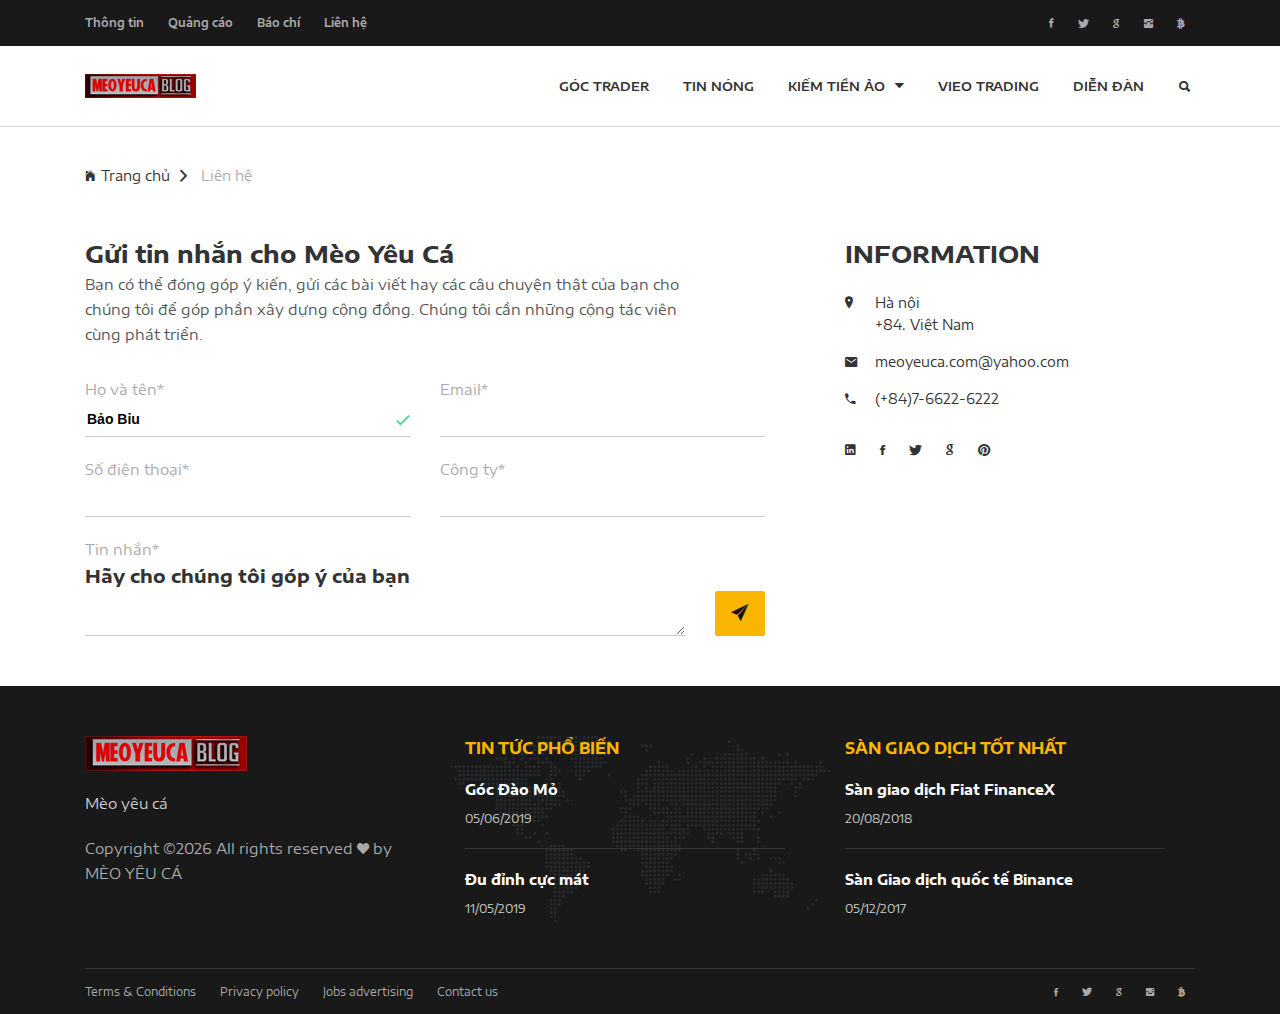
==== contact-us.html @ 69820a5c "home page demo" ====
<!DOCTYPE HTML>
<html lang="en">
<head>
	<title>Mèo Yêu Cá | Blog Trader và cuộc sống thực tại</title>
	<meta http-equiv="X-UA-Compatible" content="IE=edge">
    <meta name="viewport" content="width=device-width, initial-scale=1">
	<meta charset="UTF-8">
	
	<!-- Font -->
	<link href="https://fonts.googleapis.com/css?family=Encode+Sans+Expanded:400,600,700" rel="stylesheet">
	
	<!-- Stylesheets -->
	
	<link href="plugin-frameworks/bootstrap.css" rel="stylesheet">
	
	<link href="fonts/ionicons.css" rel="stylesheet">
	
		
	<link href="common/styles.css" rel="stylesheet">
</head>
<body>
	
	<header>
		<div class="bg-191">
			<div class="container">	
				<div class="oflow-hidden color-ash font-9 text-sm-center ptb-sm-5">
				
					<ul class="float-left float-sm-none list-a-plr-10 list-a-plr-sm-5 list-a-ptb-15 list-a-ptb-sm-10">
						<li><a class="pl-0 pl-sm-10" href="#">Thông tin</a></li>
						<li><a href="#">Quảng cáo</a></li>
						<li><a href="#">Báo chí</a></li>
						<li><a href="contact-us.html">Liên hệ</a></li>
					</ul>
					<ul class="float-right float-sm-none list-a-plr-10 list-a-plr-sm-5 list-a-ptb-15 list-a-ptb-sm-5">
						<li><a class="pl-0 pl-sm-10" href="#"><i class="ion-social-facebook"></i></a></li>
						<li><a href="#"><i class="ion-social-twitter"></i></a></li>
						<li><a href="#"><i class="ion-social-google"></i></a></li>
						<li><a href="#"><i class="ion-social-instagram"></i></a></li>
						<li><a href="#"><i class="ion-social-bitcoin"></i></a></li>
					</ul>
					
				</div><!-- top-menu -->
			</div><!-- container -->
		</div><!-- bg-191 -->
		
		<div class="container">
			<a class="logo" href="index.html"><img src="images/logo_page.png" alt="Logo"></a>
			
			<a class="right-area src-btn" href="#" >
				<i class="active src-icn ion-search"></i>
				<i class="close-icn ion-close"></i>
			</a>
			<div class="src-form">
				<form>
					<input type="text" placeholder="Tìm kiếm tại đây">
					<button type="submit"><i class="ion-search"></i></a></button>
				</form>
			</div><!-- src-form -->
			
			<a class="menu-nav-icon" data-menu="#main-menu" href="#"><i class="ion-navicon"></i></a>
			
			<ul class="main-menu" id="main-menu">
				<li><a href="#">GÓC TRADER</a></li>
				<li><a href="#">TIN NÓNG</a></li>
				<li class="drop-down"><a href="#">KIẾM TIỀN ẢO<i class="ion-arrow-down-b"></i></a>
					<ul class="drop-down-menu drop-down-inner">
						<li><a href="#">CHỢ GIAO DỊCH (OTC)</a></li>
						<li><a href="#">SÀN GIAO DỊCH</a></li>
					</ul>
				</li>
				<li><a href="#">VIEO TRADING</a></li>
				<li><a href="#">DIỄN ĐÀN</a></li>
			</ul>
			<div class="clearfix"></div>
		</div><!-- container -->
	</header>
	
	<section class="ptb-0">
		<div class="mb-30 brdr-ash-1 opacty-5"></div>
		<div class="container">
			<a class="mt-10" href="index.html"><i class="mr-5 ion-ios-home"></i>Trang chủ<i class="mlr-10 ion-chevron-right"></i></a>
			<a class="color-ash mt-10" href="contact-us.html">Liên hệ</a>
		</div><!-- container -->
	</section>
	
	
	<section>
		<div class="container">
			<div class="row">
			
				<div class="col-sm-12 col-md-8">
					<h3><b>Gửi tin nhắn cho Mèo Yêu Cá</b></h3>
					<p class="mb-30 mr-100 mr-sm-0">Bạn có thể đóng góp ý kiến, gửi các bài viết hay các câu chuyện thật của bạn cho chúng tôi để góp phần xây dựng cộng đồng.
					Chúng tôi cần những cộng tác viên cùng phát triển.</p>
					<form class="form-block form-bold form-mb-20 form-h-35 form-brdr-b-grey pr-50 pr-sm-0">
						<div class="row">
						
							<div class="col-sm-6">
								<p class="color-ash">Họ và tên*</p>
								<div class="pos-relative">
									<input class="pr-20" type="text" value="Bảo Bỉu">
									<i class="abs-tbr lh-35 font-13 color-green ion-android-done"></i>
								</div><!-- pos-relative -->
							</div><!-- col-sm-6 -->
							
							<div class="col-sm-6">							
								<p class="color-ash">Email*</p>
								<div class="pos-relative">
									<input class="pr-20" type="email">
									<i class="dplay-none abs-tbr lh-35 font-13 color-green ion-android-done"></i>
								</div><!-- pos-relative -->
							</div><!-- col-sm-6 -->
							
							<div class="col-sm-6">	
								<p class="color-ash">Số điện thoại*</p>
								<div class="pos-relative">
									<input class="pr-20" type="text">
									<i class="dplay-none abs-tbr lh-35 font-13 color-green ion-android-done"></i>
								</div><!-- pos-relative -->
							</div><!-- col-sm-6 -->
							
							<div class="col-sm-6">	
								<p class="color-ash">Công ty*</p>
								<div class="pos-relative">
									<input class="pr-20" type="text">
									<i class="dplay-none abs-tbr lh-35 font-13 color-green ion-android-done"></i>
								</div><!-- pos-relative -->
							</div><!-- col-sm-6 -->
							
							<div class="col-sm-12">
								<div class="pos-relative pr-80">
									<p class="color-ash">Tin nhắn*</p>
									<h4><b>Hãy cho chúng tôi góp ý của bạn</b></h4>
									<textarea class="mb-0"></textarea>
									<button class="abs-br font-20 plr-15 btn-fill-primary" type="submit"><i class="ion-ios-paperplane"></i></button>
								</div><!-- pos-relative -->
							</div><!-- col-sm-6 -->
							
						</div><!-- row -->
					</form>
				</div><!-- col-md-6 -->
				
				<div class="col-sm-12 col-md-4">
					<h3 class="mb-20 mt-sm-50"><b>INFORMATION</b></h3>
					
					<ul class="font-11 list-relative list-li-pl-30 list-block list-li-mb-15">
						<li><i class="abs-tl ion-ios-location"></i>Hà nội <br/>+84. Việt Nam</li>
						<li><i class="abs-tl ion-android-mail"></i>meoyeuca.com@yahoo.com</li>
						<li><i class="abs-tl ion-android-call"></i>(+84)7-6622-6222</li>
					</ul>
					<ul class="font-11  list-a-plr-10 list-a-plr-sm-5 list-a-ptb-15 list-a-ptb-sm-5">
						<li><a class="pl-0" href="#"><i class="ion-social-linkedin"></i></a></li>
						<li><a href="#"><i class="ion-social-facebook"></i></a></li>
						<li><a href="#"><i class="ion-social-twitter"></i></a></li>
						<li><a href="#"><i class="ion-social-google"></i></a></li>
						<li><a href="#"><i class="ion-social-pinterest"></i></a></li>
					</ul>
				
				</div><!-- col-md-6 -->
			</div><!-- row -->
		</div><!-- container -->
	</section>
	
	
	
	<footer class="bg-191 color-ccc">
		
		<div class="container">
			<div class="pt-50 pb-20 pos-relative">
				<div class="abs-tblr pt-50 z--1 text-center">
					<div class="h-80 pos-relative"><img class="opacty-1 h-100 w-auto" src="images/map.png" alt=""></div>
				</div>
				<div class="row">
				
					<div class="col-sm-4">
						<div class="mb-30">
							<a href="#"><img src="images/logo_page.png"></a>
							<p class="mtb-20 color-ccc">Mèo yêu cá</p>
							<p class="color-ash"><!-- Link back to Colorlib can't be removed. Template is licensed under CC BY 3.0. -->
Copyright &copy;<script>document.write(new Date().getFullYear());</script> All rights reserved <i class="ion-heart" aria-hidden="true"></i> by <a href="https://colorlib.com" target="_blank">MÈO YÊU CÁ</a>
<!-- Link back to Colorlib can't be removed. Template is licensed under CC BY 3.0. -->
</p>
						</div><!-- mb-30 -->
					</div><!-- col-md-4 -->
					
					<div class="col-sm-4">
						<div class="mb-30">
							<h5 class="color-primary mb-20"><b>TIN TỨC PHỔ BIẾN</b></h5>
							<div class="mb-20">
								<a class="color-white" href="#"><b>Góc Đào Mỏ</b></a>
								<h6 class="mt-10">05/06/2019</h6>
							</div>
							<div class="brdr-ash-1 opacty-2 mr-30"></div>
							<div class="mt-20">
								<a class="color-white" href="#"><b>Đu đỉnh cực mát</b></a>
								<h6 class="mt-10">11/05/2019</h6>
							</div>
						</div><!-- mb-30 -->
					</div><!-- col-md-4 -->
					
					<div class="col-sm-4">
						<div class="mb-30">
							<h5 class="color-primary mb-20"><b>SÀN GIAO DỊCH TỐT NHẤT</b></h5>
							<div class="mb-20">
								<a class="color-white" href="https://financex.io/"><b>Sàn giao dịch Fiat FinanceX</b></a>
								<h6 class="mt-10">20/08/2018</h6>
							</div>
							<div class="brdr-ash-1 opacty-2 mr-30"></div>
							<div class="mt-20">
								<a class="color-white" href="https://www.binance.com/"><b>Sàn Giao dịch quốc tế Binance</b></a>
								<h6 class="mt-10">05/12/2017</h6>
							</div>
						</div><!-- mb-30 -->
					</div><!-- col-md-4 -->
					
				</div><!-- row -->
			</div><!-- ptb-50 -->
			
			<div class="brdr-ash-1 opacty-2"></div>
			
			<div class="oflow-hidden color-ash font-9 text-sm-center ptb-sm-5">
			
				<ul class="float-left float-sm-none list-a-plr-10 list-a-plr-sm-5 list-a-ptb-15 list-a-ptb-sm-10">
					<li><a class="pl-0 pl-sm-10" href="#">Terms & Conditions</a></li>
					<li><a href="#">Privacy policy</a></li>
					<li><a href="#">Jobs advertising</a></li>
					<li><a href="#">Contact us</a></li>
				</ul>
				<ul class="float-right float-sm-none list-a-plr-10 list-a-plr-sm-5 list-a-ptb-15 list-a-ptb-sm-5">
					<li><a class="pl-0 pl-sm-10" href="#"><i class="ion-social-facebook"></i></a></li>
					<li><a href="#"><i class="ion-social-twitter"></i></a></li>
					<li><a href="#"><i class="ion-social-google"></i></a></li>
					<li><a href="#"><i class="ion-social-instagram"></i></a></li>
					<li><a href="#"><i class="ion-social-bitcoin"></i></a></li>
				</ul>
				
			</div><!-- oflow-hidden -->
		</div><!-- container -->
	</footer>
	
	<!-- SCIPTS -->
	
	<script src="plugin-frameworks/jquery-3.2.1.min.js"></script>
	
	<script src="plugin-frameworks/tether.min.js"></script>
	
	<script src="plugin-frameworks/bootstrap.js"></script>
	
	<script src="common/scripts.js"></script>
	
</body>
</html>
---- common/styles.css ----
/*
====================================================

* 	[Master Stylesheet]
	
	Theme Name : MeoYeuCa
	Author     :  BaoBiu	
	Author URI : meoyeuca.github.io

====================================================

	TOC
	
	1. PRIMARY STYLES
	2. COMMONS FOR PAGE DESIGN
	3. HEADER
	4. INTRO SECTION
	5. PORFOLIO SECTION
	6. ABOUT SECTION
	7. EXPERIENCE SECTION
	8. EDUCATION SECTION
	9. COUNTER SECTION
	10. FOOTER

====================================================


/* ---------------------------------
1. PRIMARY STYLES
--------------------------------- */

html{ font-size: 100%; overflow-x: hidden; width: 100%; margin: 0px;  padding: 0px; touch-action: manipulation; }


body{ font-size: 14px; font-family: 'Encode Sans Expanded', sans-serif; width: 100%; height: 100%; margin: 0; font-weight: 400;
	-webkit-font-smoothing: antialiased; -moz-osx-font-smoothing: grayscale; word-wrap: break-word; 
	overflow-x: hidden; color: #333; }

h1, h2, h3, h4, h5, h6, p, a, ul, span, li, img, inpot, button{ margin: 0; padding: 0; }

h1,h2,h3,h4,h5,h6{ line-height: 1.5; font-weight: inherit; }

h1,h2,h3{ font-family: 'Encode Sans Expanded', sans-serif; }

p{ line-height: 1.7; font-size: 1.05em; font-weight: 400; color: #555; }

h1{ font-size: 4em; line-height: 1; }
h2{ font-size: 2em; line-height: 1.1; }
h3{ font-size: 1.7em; }
h4{ font-size: 1.3em; }
h5{ font-size: 1.1em; }
h6{ font-size: .85em; }

a, button{ display: inline-block; text-decoration: none; color: inherit; line-height: 1.3; 
	-webkit-transition: all .25s ease-in-out; transition: all .25s ease-in-out; }

a:focus, a:active, a:hover,
button:focus, button:active, button:hover,
a b.light-color:hover{ text-decoration: none; color: #F9B500; }

b{ font-weight: 700; }

img{ width: 100%; }

li{ list-style: none; display: inline-block; line-height: 1.6; font-size: .9em; }

span{ display: inline-block; }

button{ outline: 0; border: 0; background: none; cursor: pointer; }

.icon{ font-size: 1.1em; display: inline-block; line-height: inherit; }

[class^="icon-"]:before, [class*=" icon-"]:before{ line-height: inherit; }

b.max-bold{ font-weight: 700; }

input:focus,
textarea:focus{ outline-color: #F9B500; }

::placeholder { color: #ccc; }
:-ms-input-placeholder { color: #ccc; }
::-ms-input-placeholder { color: #ccc; }


/* RESPONSIVE */

@media only screen and (max-width: 767px) {
	
	p{ line-height: 1.4; }

	h1{ font-size: 3.8em; }
	h2{ font-size: 2em; }
	h3{ font-size: 1.6em; }
	h4{ font-size: 1.3em; }
	
}

@media only screen and (max-width: 575px) {

	body{ font-size: 14px; }
	
}



/* ---------------------------------
3. HEADER
--------------------------------- */

header{ position: relative; text-align: center; z-index: 1000; font-weight: 600; }

header i{ font-size: 1.1em; }


/* BOTTOM HEADER */

header:after{ content:''; clear: both; }

header .logo{ float: left; height: 24px; margin: 28px 0; }

header .logo img{ height: 100%; width: auto; }


header .main-menu{ float: right; }

header ul.main-menu > li > a{ height: 100%; line-height: 80px; padding: 0px 15px; }


/* SEARCH AREA */

header .right-area{ float: right; height: 100%; line-height: 70px; margin-left: 15px; padding: 5px; }

header .src-icn,
header .close-icn{ display: none; }

header .src-icn.active,
header .close-icn.active{ display: block; }

header .src-form{ position: absolute; top: 0px; bottom: 0px; left: 15px; right: 45px; z-index: 1; 
	max-width: 0; overflow: hidden; -webkit-transition: all .2s; transition: all .2s; }

header .src-form.active{ max-width: 3000px;  }


header .src-form form{ height: 100%; }

header .src-form input{ display: block; width: 100%; height: 100%; padding: 0 15px 0 75px; font-size: 1.4em; border: 0px solid #ccc; 
	background: #f7f5f8; outline: 0; -webkit-transition: all .0s; transition: all .0s; }

header .src-form input:focus{ background: #f1f2f1; }

header .src-form button{ position: absolute; top: 0; bottom: 0; left: 0; width: 60px; background: #eee; }




/* HAMBURGER ICON */

header .menu-nav-icon{ display: inline-block; font-size: 30px; line-height: 60px; display: none; cursor: pointer; }

	
/* DROPDOWN MENU STYLING */

header .main-menu li.drop-down{ position: relative; text-align: left; }

header .main-menu li.drop-down > ul.drop-down-menu{ display: none; position: absolute; top: 60px; 
	left: 0; min-width: 180px; box-shadow: 0px 3px 10px rgba(0,0,0,.3); background: #fff; }

header .main-menu li.drop-down > ul.drop-down-menu li{ display: block; border-top: 1px solid #ddd; }

header .main-menu li.drop-down > ul.drop-down-menu li > a{ display: block; padding: 17px 20px; }

header .main-menu li i{margin-left: 10px; }


/* DROPDOWN HOVER */

header .main-menu li.drop-down a.mouseover + ul.drop-down-menu{ display: block; 
	animation: full-opacity-anim .2s forwards; }


@keyframes full-opacity-anim{
	0%{ opacity: 0; }
	100%{ opacity: 1; }
}



/* RESPONSIVE */

@media only screen and (max-width: 992px) {
	
	header .logo{ height: 16px; margin: 32px 0; }
	
	header ul.main-menu > li > a{ padding: 0 5px; }
}


@media only screen and (max-width: 767px) {
	
	header .logo{ height: 16px; margin: 22px 0; }
	
	header .right-area{ line-height: 50px; }
	
	
	/* MAIN MENU */
	
	header .main-menu{ display: none; position: absolute; top: 60px; left: 0; right: 0; float: none; 
		opacity: 0; z-index: 1; height: auto; text-align: left; background: #fff; }
	
	header .main-menu.visible-menu{ display: block; box-shadow: 0 4px 20px -10px rgba(0,0,0,.4); 
		animation: full-opacity-anim .2s forwards ease; }
	
	@keyframes full-opacity-anim{
		
		100%{ opacity: 1; }
		
	}
	
	header .main-menu > li{ display: block; }
	
	header ul.main-menu > li > a{ display: block; height: auto; line-height: 1; padding: 15px; border-top: 1px solid #eee; }
		
	
	/* HAMBURGER ICON */

	
	header  .menu-nav-icon{ display: block; }
	
	
	/* DROPDOWN  */
	
	header .main-menu li.drop-down > ul.drop-down-menu{ position: static; box-shadow: none; }
	
	header .main-menu li.drop-down > ul.drop-down-menu li{ border-top: 1px solid #eee; }
	header .main-menu li.drop-down > ul.drop-down-inner li:first-child{ border-top: 1px solid #ddd; }
	
	/* DROPDOWN HOVER */
	
	header .main-menu li.drop-down > ul.drop-down-menu li a{ padding-left: 25px; }
	
	header .main-menu li.drop-down > ul.drop-down-inner li a{ padding-left: 35px; }
	
}

@media only screen and (max-width: 575px) {

	header ul.main-menu > li > a{ padding: 15px; }
	
	
	/* HAMBURGER ICON */

	.menu-nav-icon{ float: right; }
	
}

@media only screen and (max-width: 359px) {

	header .heading-wrapper{  padding: 30px 20px 20px; }

	header .info .icon{ font-size: 25px; }

	header .info .right-area{ margin-left: 35px; }

}



/* ---------------------------------
2. COMMONS FOR PAGE DESIGN
--------------------------------- */

.dplay-tbl{ display: table; height: 100%; width: 100%; } 
.dplay-tbl-cell{ display: table-cell; vertical-align: middle; } 

.oflow-hidden{ overflow: hidden; }
.oflow-visible{ overflow: visible; }

.dplay-none{ display: none; }
.dplay-block{ display: block; }
.dplay-inl-block{ display: inline-block; }

.opacty-1{ opacity: .1; }
.opacty-2{ opacity: .2; }
.opacty-3{ opacity: .3; }
.opacty-4{ opacity: .4; }
.opacty-5{ opacity: .5; }
.opacty-6{ opacity: .6; }
.opacty-7{ opacity: .7; }



/* POSITION */

.pos-relative{ position: relative; z-index: 1; }

.abs-tlr{ position: absolute; top: 0; left: 0; right: 0; z-index: 1; }
.abs-blr{ position: absolute; bottom: 0; left: 0; right: 0; z-index: 1; }
.abs-tl{ position: absolute; top: 0; left: 0; z-index: 1; }
.abs-br{ position: absolute; bottom: 0; right: 0; z-index: 1; }
.abs-tbr{ position: absolute; top: 0; bottom: 0; right: 0; z-index: 1; }
.abs-tblr{ position: absolute; top: 0; bottom: 0; left: 0; right: 0; z-index: 1; }

.z--1{ z-index: -1; }


/* ALIGNMENT */

.float-left{ float: left!important; }
.float-right{ float: right!important; }

.text-center{ text-align: center; }

/* LINE HEIGHT */

.lh-30{ line-height: 30px; }
.lh-35{ line-height: 35px; }
.lh-40{ line-height: 40px; }


/* FONTS */

.font-7 { font-size: .7em; }
.font-75{ font-size: .75em; }
.font-8 { font-size: .8em; }
.font-85{ font-size: .85em; }
.font-9 { font-size: .9em; }
.font-11{ font-size: 1.1em; }
.font-12{ font-size: 1.2em; }
.font-13{ font-size: 1.3em; }
.font-14{ font-size: 1.4em; }
.font-20{ font-size: 2em; }


/* RESPONSIVE */

@media only screen and (max-width: 767px) {
	
	.float-sm-none{ float: none!important; }

	.text-sm-center{ text-align: center; }
	
	.font-sm-13{ font-size: 1.3em; }
}


/* COLOR */

.color-white{ color: #fff; }
.color-green{ color: #36D98A; }
.color-ash{ color: #aaa; }
.color-ccc{ color: #ccc; }
.color-grey{ color: #ccc; }
.color-primary{ color: #F9B500; }
.color-black{ color: #111; }
.color-lite-black{ color: #888; }



/* BACKGROUND COLOR*/

.bg-191{ background: #191919; }
.bg-primary{ background: #F9B500!important; }


/* BACKGROUND IMAGE */

.img-bg{ position: absolute; top: 0; bottom: 0; left: 0; right: 0; z-index: 1; }

.bg-map{ background: url(../images/map.png) no-repeat center; background-size: cover; }

.bg-1{ background: url(../images/slider-1-1200x900.jpg) no-repeat center; background-size: cover; }
.bg-2{ background: url(../images/slider-2-450x600.jpg) no-repeat center; background-size: cover; }
.bg-3{ background: url(../images/slider-3-450x600.jpg) no-repeat center; background-size: cover; }
.bg-4{ background: url(../images/slider-4-450x600.jpg) no-repeat center; background-size: cover; }
.bg-5{ background: url(../images/slider-5-450x600.jpg) no-repeat center; background-size: cover; }
.bg-6{ background: url(../images/slider-6-450x600.jpg) no-repeat center; background-size: cover; }


.bg-grad-layer-6:after{ content:''; position: absolute; top: 0; bottom: 0; left: 0; right: 0; z-index: -1;
	opacity: .6; background: linear-gradient(to top,  #000 0%,  rgba(0,0,0,.4) 100%); }
	
.bg-layer-4:after{ content:''; position: absolute; top: 0; bottom: 0; left: 0; right: 0; z-index: -1;
	opacity: .4; background: #111; }

.bg-layer-7:after{ content:''; position: absolute; top: 0; bottom: 0; left: 0; right: 0; z-index: -1;
	opacity: .7; background: #111; }




/* RESPONSIVE */

@media only screen and (max-width: 767px) {
	
	.bg-sm-color-6{ background: rgba(0,0,0,.6); }
	.bg-sm-color-7{ background: rgba(0,0,0,.7); }
	
}


/* BORDER */

.brder-grey{ border: 1px solid #ccc; }
.brder-t-grey{ border-top: 1px solid #ccc; }
.brder-tlr-grey{ border: 1px solid #ccc; border-bottom: 0; }
.brder-blr-grey{ border: 1px solid #ccc; border-top: 0; }

.brdr-ash-1{ height: 1px; background: #aaa; }



/* LINK STYLING	 */
	
.link-brdr-btm-primary{ position: relative; padding-bottom: 5px; 
	-webkit-transition: all .2s; transition: all .2s;}

.link-brdr-btm-primary:after{ content:''; position: absolute; left: 0; right: 0; bottom: 0; height: 2px; 
	background: #F9B500; -webkit-transition: all .2s; transition: all .2s; 
	-webkit-transform-origin: right; transform-origin: right; }

.link-brdr-btm-primary:hover{ -webkit-transform: translateY(-1px); transform: translateY(-1px); }

.link-brdr-btm-primary:hover:after{ -webkit-transform: scale(0); transform: scale(0); }


/* BUTTON STYLING */

.btn-brdr-primary{ text-align: center; height: 45px; line-height: 43px; border: 1px solid #F9B500; color: #F9B500; 
	border-radius: 2px; }
.btn-brdr-primary:hover{ background: #F9B500; color: #000; }

.btn-brdr-grey{ text-align: center; height: 45px; line-height: 43px; border: 1px solid #ccc; line-height: 1; 
	border-radius: 2px; }
.btn-brdr-grey:hover{ border: 1px solid #F9B500; background: #F9B500; color: #000; }

.btn-fill-primary{ text-align: center; height: 45px; line-height: 43px; border: 1px solid #F9B500; background: #F9B500; 
	border-radius: 2px; color: #111; }
.btn-fill-primary:hover{ background: none; }

.btn-fill-grey{ text-align: center; height: 45px; line-height: 43px; border: 1px solid #ccc; background: #ccc; 
	border-radius: 2px; color: #111; }
.btn-fill-grey:hover{ border: 1px solid #F9B500; background: none; color: #000; }


.btn-b-md{ font-size: .9em; height: 35px; line-height: 35px; }
.btn-b-sm{ font-size: .9em; height: 30px; line-height: 28px; }


/* FORM INPUT STYLING */

.nwsltr-primary-1{ position: relative; }
	
.nwsltr-primary-1 input{ height: 45px; display: block; width: 100%; padding: 0 65px 0 20px; 
	border: 1px solid #F9B500; }

.nwsltr-primary-1 button{ position: absolute; top: 1px; bottom: 1px; right: 1px; width: 45px; text-align: center; 
	background: #F9B500; color: #000; }

.nwsltr-primary-1 button i{ font-size: 1.3em; }

.nwsltr-primary-1 button:hover{ background: #000; color: #fff; }


.form-block input,
.form-block textarea{ display: block; width: 100%; }

.form-bold input,
.form-bold textarea{ font-weight: 700; }

.form-plr-15 input,
.form-plr-15 textarea{ padding: 0 15px; }

.form-h-35 input{ height: 35px; }
.form-h-40 input{ height: 40px; }
.form-h-45 input{ height: 45px; }

.form-mb-20 input,
.form-mb-20 textarea{ margin-bottom: 20px; }

.form-brdr-grey input,
.form-brdr-grey textarea{ border: 1px solid #ccc; }

.form-brdr-lite-white input,
.form-brdr-lite-white textarea{ border: 1px solid #ddd; }

.form-brdr-b-grey input,
.form-brdr-b-grey textarea{ outline: 0; border: 0px; border-bottom: 1px solid #ccc; }

.form-brdr-b-grey input:focus,
.form-brdr-b-grey textarea:focus{ border-bottom: 1px solid #F9B500; }



/* SIDED SECTION */

.sided-70{ position: relative; }
.sided-70 .s-left{ position: absolute; top: 0; left: 0; height: 70px; width: 70px; }
.sided-70 .s-left.rounded img{ border-radius: 70px; overflow: hidden; }
.sided-70 .s-right{ min-height: 70px; }


/* FLOAT LEFT RIGHT	 */

.float-left-right{ overflow: hidden; }

.float-left-right ul:first-child{ float: left; }

.float-left-right ul:last-child{ float: right; }


/* RESPONSIVE */

@media only screen and (max-width: 767px) {
	
	.float-left-right{ text-align: center; }

	.float-left-right ul:first-child,
	.float-left-right ul:last-child{ float: none; }

}

/* ACCRODIAN */

.accordian:first-child{ border-top: 1px solid #ccc; }
.accordian .a-title{ padding: 15px 50px 15px 25px; display: block; position: relative; border: 1px solid #ccc; 
	border-top: 0; }

.accordian .a-title i{ position: absolute; top: 50%; right: 0; color: #F9B500; width: 50px; text-align: center; 
	-webkit-transform: translateY(-50%); transform: translateY(-50%); }

.accordian .a-body{ max-height: 0; overflow: hidden; -webkit-transition: all .2s; transition: all .2s;  }
.accordian .a-body.active{ max-height: 1000px; }

.a-body-inner{ padding: 25px 40px 25px 25px; border: 1px solid #ccc; border-top: 0;}



/* INDIVIDUAL STYLING */

section{ padding: 50px 0; }

.p-title{ position: relative; padding-bottom: 20px; margin-bottom: 40px; }

.p-title:after { content:''; position: absolute; bottom: 0; left: 0; width: 100%; height: 1px; background: #ccc; }
.p-title:before{ content:''; position: absolute; bottom: 0; left: 0; width: 80px; height: 5px; 
	background: #F9B500; z-index: 1; }

.quote-primary{ padding: 10px 20px; border-left: 2px solid #F9B500; }



/* WIDTH/HEIGHT */

.w-auto{ width: auto!important; }
.h-auto{ height: auto!important; }

.w-10 { width:  10%!important; }
.w-20 { width:  20%!important; }
.w-30 { width:  30%!important; }
.w-40 { width:  40%!important; }
.w-50 { width:  50%!important; }
.w-60 { width:  60%!important; }
.w-70 { width:  70%!important; }
.w-80 { width:  80%!important; }
.w-90 { width:  90%!important; }
.w-100{ width: 100%!important; }

.w-1-4 { width:  25%!important; }
.w-1-3 { width:  33.33%!important; }
.w-2-3 { width:  66.666%!important; }
.w-3-4 { width:  75%!important; }

.h-10 { height:  10%!important; }
.h-20 { height:  20%!important; }
.h-30 { height:  30%!important; }
.h-40 { height:  40%!important; }
.h-50 { height:  50%!important; }
.h-60 { height:  60%!important; }
.h-70 { height:  70%!important; }
.h-80 { height:  80%!important; }
.h-90 { height:  90%!important; }
.h-100{ height: 100%!important; }

.h-1-4 { height:  25%!important; }
.h-1-3 { height:  33.33%!important; }
.h-2-3 { height:  66.666%!important; }
.h-3-4 { height:  75%!important; }

.h-100vh{ height: 100vh!important; }

.wh-100x{ height: 100px; width: 100px!important; }

.w-100x { width: 100px!important; }
.w-200x { width: 200px!important; }
.w-300x { width: 300px!important; }
.w-400x { width: 400px!important; }
.w-500x { width: 500px!important; }
.w-600x { width: 600px!important; }
.w-700x { width: 700px!important; }
.w-800x { width: 800px!important; }
.w-900x { width: 900px!important; }

.h-100x { height: 100px!important; }
.h-200x { height: 200px!important; }
.h-300x { height: 300px!important; }
.h-400x { height: 400px!important; }
.h-500x { height: 500px!important; }
.h-600x { height: 600px!important; }
.h-700x { height: 700px!important; }
.h-800x { height: 800px!important; }
.h-900x { height: 900px!important; }

.min-h-100x{ min-height: 100px!important; }



/* RESPONSIVE */

@media only screen and (max-width: 767px) {
	
	.w-sm-auto{ width: auto!important; }
	.h-sm-auto{ height: auto!important; }

	.w-sm-10 { width:  10%!important; }
	.w-sm-20 { width:  20%!important; }
	.w-sm-30 { width:  30%!important; }
	.w-sm-40 { width:  40%!important; }
	.w-sm-50 { width:  50%!important; }
	.w-sm-60 { width:  60%!important; }
	.w-sm-70 { width:  70%!important; }
	.w-sm-80 { width:  80%!important; }
	.w-sm-90 { width:  90%!important; }
	.w-sm-100{ width: 100%!important; }

	.w-sm-1-4 { width:  25%!important; }
	.w-sm-1-3 { width:  33.33%!important; }
	.w-sm-2-3 { width:  66.666%!important; }
	.w-sm-3-4 { width:  75%!important; }

	.h-sm-10 { height:  10%!important; }
	.h-sm-20 { height:  20%!important; }
	.h-sm-30 { height:  30%!important; }
	.h-sm-40 { height:  40%!important; }
	.h-sm-50 { height:  50%!important; }
	.h-sm-60 { height:  60%!important; }
	.h-sm-70 { height:  70%!important; }
	.h-sm-80 { height:  80%!important; }
	.h-sm-90 { height:  90%!important; }
	.h-sm-100{ height: 100%!important; }

	.h-sm-1-4 { height:  25%!important; }
	.h-sm-1-3 { height:  33.33%!important; }
	.h-sm-2-3 { height:  66.666%!important; }
	.h-sm-3-4 { height:  75%!important; }

	.h-sm-100vh{ height: 100vh!important; }

	.wh-sm-100x{ height: 100px!important; width: 100px!important; }

	.w-sm-100x { width: 100px!important; }
	.w-sm-200x { width: 200px!important; }
	.w-sm-300x { width: 300px!important; }
	.w-sm-400x { width: 400px!important; }
	.w-sm-500x { width: 500px!important; }
	.w-sm-600x { width: 600px!important; }
	.w-sm-700x { width: 700px!important; }
	.w-sm-800x { width: 800px!important; }
	.w-sm-900x { width: 900px!important; }

	.h-sm-100x { height: 100px!important; }
	.h-sm-200x { height: 200px!important; }
	.h-sm-300x { height: 300px!important; }
	.h-sm-400x { height: 400px!important; }
	.h-sm-500x { height: 500px!important; }
	.h-sm-600x { height: 600px!important; }
	.h-sm-700x { height: 700px!important; }
	.h-sm-800x { height: 800px!important; }
	.h-sm-900x { height: 900px!important; }

	.min-h-100x{ min-height: 100px!important; }
	
}


/* LIST */

.list-block > li{ display: block; }
.list-relative > li{ position: relative; }
.list-a-block > li > a{ display: block; }

.list-btm-border-white > li{ border-bottom: 1px solid #fff; }

.list-a-bg-grey > li > a{ background: #EBEBEB; }

.list-a-br-2  > li > a { border-radius: 2px; }

.list-a-hw-radial-35 > li > a{ height: 35px; width: 35px; border-radius: 35px; line-height: 35px; }

.list-a-hvr-primary > li > a:hover{ background: #F9B500; color: #fff; }


/* MARGIN/PADDING */

.list-a-p-0  > li > a{ padding:  0px; }
.list-a-p-5  > li > a{ padding:  5px; }
.list-a-p-10 > li > a{ padding: 10px; }
.list-a-p-15 > li > a{ padding: 15px; }
.list-a-p-20 > li > a{ padding: 20px; }
.list-a-p-25 > li > a{ padding: 25px; }
.list-a-p-30 > li > a{ padding: 30px; }

.list-a-plr-0  > li > a{ padding-left:  0px; padding-right:  0px; }
.list-a-plr-5  > li > a{ padding-left:  5px; padding-right:  5px; }
.list-a-plr-10 > li > a{ padding-left: 10px; padding-right: 10px; }
.list-a-plr-15 > li > a{ padding-left: 15px; padding-right: 15px; }
.list-a-plr-20 > li > a{ padding-left: 20px; padding-right: 20px; }
.list-a-plr-25 > li > a{ padding-left: 25px; padding-right: 25px; }
.list-a-plr-30 > li > a{ padding-left: 30px; padding-right: 30px; }

.list-a-pr-0  > li > a{ padding-right: 0px; }
.list-a-pr-5  > li > a{ padding-right: 5px; }
.list-a-pr-10 > li > a{ padding-right: 10px; }
.list-a-pr-15 > li > a{ padding-right: 15px; }
.list-a-pr-20 > li > a{ padding-right: 20px; }
.list-a-pr-25 > li > a{ padding-right: 25px; }
.list-a-pr-30 > li > a{ padding-right: 30px; }

.list-a-pl-0  > li > a{ padding-left:  0px; }
.list-a-pl-5  > li > a{ padding-left:  5px; }
.list-a-pl-10 > li > a{ padding-left: 10px; }
.list-a-pl-15 > li > a{ padding-left: 15px; }
.list-a-pl-20 > li > a{ padding-left: 20px; }
.list-a-pl-25 > li > a{ padding-left: 25px; }
.list-a-pl-30 > li > a{ padding-left: 30px; }

.list-a-ptb-0  > li > a{ padding-top:  0px; padding-bottom:  0px; }
.list-a-ptb-5  > li > a{ padding-top:  5px; padding-bottom:  5px; }
.list-a-ptb-10 > li > a{ padding-top: 10px; padding-bottom: 10px; }
.list-a-ptb-15 > li > a{ padding-top: 15px; padding-bottom: 15px; }
.list-a-ptb-20 > li > a{ padding-top: 20px; padding-bottom: 20px; }
.list-a-ptb-25 > li > a{ padding-top: 25px; padding-bottom: 25px; }
.list-a-ptb-30 > li > a{ padding-top: 30px; padding-bottom: 30px; }

.list-a-ptb-7 > li > a{ padding-top: 7px; padding-bottom: 7px; }
.list-a-ptb-8 > li > a{ padding-top: 8px; padding-bottom: 8px; }

.list-a-pt-0  > li > a{ padding-top:  0px; }
.list-a-pt-5  > li > a{ padding-top:  5px; }
.list-a-pt-10 > li > a{ padding-top: 10px; }
.list-a-pt-15 > li > a{ padding-top: 15px; }
.list-a-pt-20 > li > a{ padding-top: 20px; }
.list-a-pt-25 > li > a{ padding-top: 25px; }
.list-a-pt-30 > li > a{ padding-top: 30px; }

.list-a-pb-0  > li > a{ padding-bottom:  0px; }
.list-a-pb-5  > li > a{ padding-bottom:  5px; }
.list-a-pb-10 > li > a{ padding-bottom: 10px; }
.list-a-pb-15 > li > a{ padding-bottom: 15px; }
.list-a-pb-20 > li > a{ padding-bottom: 20px; }
.list-a-pb-25 > li > a{ padding-bottom: 25px; }
.list-a-pb-30 > li > a{ padding-bottom: 30px; }


.list-li-mlr-0  > li{ margin-left:  0px; margin-right:  0px; }
.list-li-mlr-5  > li{ margin-left:  5px; margin-right:  5px; }
.list-li-mlr-10 > li{ margin-left: 10px; margin-right: 10px; }
.list-li-mlr-15 > li{ margin-left: 15px; margin-right: 15px; }
.list-li-mlr-20 > li{ margin-left: 20px; margin-right: 20px; }
.list-li-mlr-25 > li{ margin-left: 25px; margin-right: 25px; }
.list-li-mlr-30 > li{ margin-left: 30px; margin-right: 30px; }

.list-li-mtb-0  > li{ margin-top:  0px; margin-bottom:  0px; }
.list-li-mtb-5  > li{ margin-top:  5px; margin-bottom:  5px; }
.list-li-mtb-10 > li{ margin-top: 10px; margin-bottom: 10px; }
.list-li-mtb-15 > li{ margin-top: 15px; margin-bottom: 15px; }
.list-li-mtb-20 > li{ margin-top: 20px; margin-bottom: 20px; }
.list-li-mtb-25 > li{ margin-top: 25px; margin-bottom: 25px; }
.list-li-mtb-30 > li{ margin-top: 30px; margin-bottom: 30px; }

.list-li-mr-0  > li{ margin-right:  0px; }
.list-li-mr-5  > li{ margin-right:  5px; }
.list-li-mr-10 > li{ margin-right: 10px; }
.list-li-mr-15 > li{ margin-right: 15px; }
.list-li-mr-20 > li{ margin-right: 20px; }
.list-li-mr-25 > li{ margin-right: 25px; }
.list-li-mr-30 > li{ margin-right: 30px; }

.list-li-ml-0  > li{ margin-left:  0px; }
.list-li-ml-5  > li{ margin-left:  5px; }
.list-li-ml-10 > li{ margin-left: 10px; }
.list-li-ml-15 > li{ margin-left: 15px; }
.list-li-ml-20 > li{ margin-left: 20px; }
.list-li-ml-25 > li{ margin-left: 25px; }
.list-li-ml-30 > li{ margin-left: 30px; }

.list-li-mt-0  > li{ margin-top:  0px; }
.list-li-mt-5  > li{ margin-top:  5px; }
.list-li-mt-10 > li{ margin-top: 10px; }
.list-li-mt-15 > li{ margin-top: 15px; }
.list-li-mt-20 > li{ margin-top: 20px; }
.list-li-mt-25 > li{ margin-top: 25px; }
.list-li-mt-30 > li{ margin-top: 30px; }

.list-li-mb-0  > li{ margin-bottom:  0px; }
.list-li-mb-5  > li{ margin-bottom:  5px; }
.list-li-mb-10 > li{ margin-bottom: 10px; }
.list-li-mb-15 > li{ margin-bottom: 15px; }
.list-li-mb-20 > li{ margin-bottom: 20px; }
.list-li-mb-25 > li{ margin-bottom: 25px; }
.list-li-mb-30 > li{ margin-bottom: 30px; }


.list-li-plr-0  > li{ padding-left:  0px; padding-right:  0px; }
.list-li-plr-5  > li{ padding-left:  5px; padding-right:  5px; }
.list-li-plr-10 > li{ padding-left: 10px; padding-right: 10px; }
.list-li-plr-15 > li{ padding-left: 15px; padding-right: 15px; }
.list-li-plr-20 > li{ padding-left: 20px; padding-right: 20px; }
.list-li-plr-25 > li{ padding-left: 25px; padding-right: 25px; }
.list-li-plr-30 > li{ padding-left: 30px; padding-right: 30px; }

.list-li-ptb-0  > li{ padding-top:  0px; padding-bottom:  0px; }
.list-li-ptb-5  > li{ padding-top:  5px; padding-bottom:  5px; }
.list-li-ptb-10 > li{ padding-top: 10px; padding-bottom: 10px; }
.list-li-ptb-15 > li{ padding-top: 15px; padding-bottom: 15px; }
.list-li-ptb-20 > li{ padding-top: 20px; padding-bottom: 20px; }
.list-li-ptb-25 > li{ padding-top: 25px; padding-bottom: 25px; }
.list-li-ptb-30 > li{ padding-top: 30px; padding-bottom: 30px; }

.list-li-pr-0  > li{ padding-right:  0px; }
.list-li-pr-5  > li{ padding-right:  5px; }
.list-li-pr-10 > li{ padding-right: 10px; }
.list-li-pr-15 > li{ padding-right: 15px; }
.list-li-pr-20 > li{ padding-right: 20px; }
.list-li-pr-25 > li{ padding-right: 25px; }
.list-li-pr-30 > li{ padding-right: 30px; }
         
.list-li-pl-0  > li{ padding-left:  0px; }
.list-li-pl-5  > li{ padding-left:  5px; }
.list-li-pl-10 > li{ padding-left: 10px; }
.list-li-pl-15 > li{ padding-left: 15px; }
.list-li-pl-20 > li{ padding-left: 20px; }
.list-li-pl-25 > li{ padding-left: 25px; }
.list-li-pl-30 > li{ padding-left: 30px; }
          
.list-li-pt-0  > li{ padding-top:  0px; }
.list-li-pt-5  > li{ padding-top:  5px; }
.list-li-pt-10 > li{ padding-top: 10px; }
.list-li-pt-15 > li{ padding-top: 15px; }
.list-li-pt-20 > li{ padding-top: 20px; }
.list-li-pt-25 > li{ padding-top: 25px; }
.list-li-pt-30 > li{ padding-top: 30px; }
            
.list-li-pb-0  > li{ padding-bottom:  0px; }
.list-li-pb-5  > li{ padding-bottom:  5px; }
.list-li-pb-10 > li{ padding-bottom: 10px; }
.list-li-pb-15 > li{ padding-bottom: 15px; }
.list-li-pb-20 > li{ padding-bottom: 20px; }
.list-li-pb-25 > li{ padding-bottom: 25px; }
.list-li-pb-30 > li{ padding-bottom: 30px; }



/* RESPONSIVE */

@media only screen and (max-width: 767px) {
	
	.list-a-p-sm-0  > li > a{ padding:  0px; }
	.list-a-p-sm-5  > li > a{ padding:  5px; }
	.list-a-p-sm-10 > li > a{ padding: 10px; }
	.list-a-p-sm-15 > li > a{ padding: 15px; }
	.list-a-p-sm-20 > li > a{ padding: 20px; }
	.list-a-p-sm-25 > li > a{ padding: 25px; }
	.list-a-p-sm-30 > li > a{ padding: 30px; }

	.list-a-plr-sm-0  > li > a{ padding-left:  0px; padding-right:  0px; }
	.list-a-plr-sm-5  > li > a{ padding-left:  5px; padding-right:  5px; }
	.list-a-plr-sm-10 > li > a{ padding-left: 10px; padding-right: 10px; }
	.list-a-plr-sm-15 > li > a{ padding-left: 15px; padding-right: 15px; }
	.list-a-plr-sm-20 > li > a{ padding-left: 20px; padding-right: 20px; }
	.list-a-plr-sm-25 > li > a{ padding-left: 25px; padding-right: 25px; }
	.list-a-plr-sm-30 > li > a{ padding-left: 30px; padding-right: 30px; }

	.list-a-pr-sm-0  > li > a{ padding-right: 0px; }
	.list-a-pr-sm-5  > li > a{ padding-right: 5px; }
	.list-a-pr-sm-10 > li > a{ padding-right: 10px; }
	.list-a-pr-sm-15 > li > a{ padding-right: 15px; }
	.list-a-pr-sm-20 > li > a{ padding-right: 20px; }
	.list-a-pr-sm-25 > li > a{ padding-right: 25px; }
	.list-a-pr-sm-30 > li > a{ padding-right: 30px; }

	.list-a-pl-sm-0  > li > a{ padding-left:  0px; }
	.list-a-pl-sm-5  > li > a{ padding-left:  5px; }
	.list-a-pl-sm-10 > li > a{ padding-left: 10px; }
	.list-a-pl-sm-15 > li > a{ padding-left: 15px; }
	.list-a-pl-sm-20 > li > a{ padding-left: 20px; }
	.list-a-pl-sm-25 > li > a{ padding-left: 25px; }
	.list-a-pl-sm-30 > li > a{ padding-left: 30px; }

	.list-a-ptb-sm-0  > li > a{ padding-top:  0px; padding-bottom:  0px; }
	.list-a-ptb-sm-5  > li > a{ padding-top:  5px; padding-bottom:  5px; }
	.list-a-ptb-sm-10 > li > a{ padding-top: 10px; padding-bottom: 10px; }
	.list-a-ptb-sm-15 > li > a{ padding-top: 15px; padding-bottom: 15px; }
	.list-a-ptb-sm-20 > li > a{ padding-top: 20px; padding-bottom: 20px; }
	.list-a-ptb-sm-25 > li > a{ padding-top: 25px; padding-bottom: 25px; }
	.list-a-ptb-sm-30 > li > a{ padding-top: 30px; padding-bottom: 30px; }

	.list-a-ptb-sm-7 > li > a{ padding-top: 7px; padding-bottom: 7px; }
	.list-a-ptb-sm-8 > li > a{ padding-top: 8px; padding-bottom: 8px; }

	.list-a-pt-sm-0  > li > a{ padding-top:  0px; }
	.list-a-pt-sm-5  > li > a{ padding-top:  5px; }
	.list-a-pt-sm-10 > li > a{ padding-top: 10px; }
	.list-a-pt-sm-15 > li > a{ padding-top: 15px; }
	.list-a-pt-sm-20 > li > a{ padding-top: 20px; }
	.list-a-pt-sm-25 > li > a{ padding-top: 25px; }
	.list-a-pt-sm-30 > li > a{ padding-top: 30px; }

	.list-a-pb-sm-0  > li > a{ padding-bottom:  0px; }
	.list-a-pb-sm-5  > li > a{ padding-bottom:  5px; }
	.list-a-pb-sm-10 > li > a{ padding-bottom: 10px; }
	.list-a-pb-sm-15 > li > a{ padding-bottom: 15px; }
	.list-a-pb-sm-20 > li > a{ padding-bottom: 20px; }
	.list-a-pb-sm-25 > li > a{ padding-bottom: 25px; }
	.list-a-pb-sm-30 > li > a{ padding-bottom: 30px; }


	.list-li-mlr-sm-0  > li{ margin-left:  0px; margin-right:  0px; }
	.list-li-mlr-sm-5  > li{ margin-left:  5px; margin-right:  5px; }
	.list-li-mlr-sm-10 > li{ margin-left: 10px; margin-right: 10px; }
	.list-li-mlr-sm-15 > li{ margin-left: 15px; margin-right: 15px; }
	.list-li-mlr-sm-20 > li{ margin-left: 20px; margin-right: 20px; }
	.list-li-mlr-sm-25 > li{ margin-left: 25px; margin-right: 25px; }
	.list-li-mlr-sm-30 > li{ margin-left: 30px; margin-right: 30px; }

	.list-li-mtb-sm-0  > li{ margin-top:  0px; margin-bottom:  0px; }
	.list-li-mtb-sm-5  > li{ margin-top:  5px; margin-bottom:  5px; }
	.list-li-mtb-sm-10 > li{ margin-top: 10px; margin-bottom: 10px; }
	.list-li-mtb-sm-15 > li{ margin-top: 15px; margin-bottom: 15px; }
	.list-li-mtb-sm-20 > li{ margin-top: 20px; margin-bottom: 20px; }
	.list-li-mtb-sm-25 > li{ margin-top: 25px; margin-bottom: 25px; }
	.list-li-mtb-sm-30 > li{ margin-top: 30px; margin-bottom: 30px; }

	.list-li-mr-sm-0  > li{ margin-right:  0px; }
	.list-li-mr-sm-5  > li{ margin-right:  5px; }
	.list-li-mr-sm-10 > li{ margin-right: 10px; }
	.list-li-mr-sm-15 > li{ margin-right: 15px; }
	.list-li-mr-sm-20 > li{ margin-right: 20px; }
	.list-li-mr-sm-25 > li{ margin-right: 25px; }
	.list-li-mr-sm-30 > li{ margin-right: 30px; }

	.list-li-ml-sm-0  > li{ margin-left:  0px; }
	.list-li-ml-sm-5  > li{ margin-left:  5px; }
	.list-li-ml-sm-10 > li{ margin-left: 10px; }
	.list-li-ml-sm-15 > li{ margin-left: 15px; }
	.list-li-ml-sm-20 > li{ margin-left: 20px; }
	.list-li-ml-sm-25 > li{ margin-left: 25px; }
	.list-li-ml-sm-30 > li{ margin-left: 30px; }
             
	.list-li-mt-sm-0  > li{ margin-top:  0px; }
	.list-li-mt-sm-5  > li{ margin-top:  5px; }
	.list-li-mt-sm-10 > li{ margin-top: 10px; }
	.list-li-mt-sm-15 > li{ margin-top: 15px; }
	.list-li-mt-sm-20 > li{ margin-top: 20px; }
	.list-li-mt-sm-25 > li{ margin-top: 25px; }
	.list-li-mt-sm-30 > li{ margin-top: 30px; }
             
	.list-li-mb-sm-0  > li{ margin-bottom:  0px; }
	.list-li-mb-sm-5  > li{ margin-bottom:  5px; }
	.list-li-mb-sm-10 > li{ margin-bottom: 10px; }
	.list-li-mb-sm-15 > li{ margin-bottom: 15px; }
	.list-li-mb-sm-20 > li{ margin-bottom: 20px; }
	.list-li-mb-sm-25 > li{ margin-bottom: 25px; }
	.list-li-mb-sm-30 > li{ margin-bottom: 30px; }


	.list-li-plr-sm-0  > li{ padding-left:  0px; padding-right:  0px; }
	.list-li-plr-sm-5  > li{ padding-left:  5px; padding-right:  5px; }
	.list-li-plr-sm-10 > li{ padding-left: 10px; padding-right: 10px; }
	.list-li-plr-sm-15 > li{ padding-left: 15px; padding-right: 15px; }
	.list-li-plr-sm-20 > li{ padding-left: 20px; padding-right: 20px; }
	.list-li-plr-sm-25 > li{ padding-left: 25px; padding-right: 25px; }
	.list-li-plr-sm-30 > li{ padding-left: 30px; padding-right: 30px; }
               
	.list-li-ptb-sm-0  > li{ padding-top:  0px; padding-bottom:  0px; }
	.list-li-ptb-sm-5  > li{ padding-top:  5px; padding-bottom:  5px; }
	.list-li-ptb-sm-10 > li{ padding-top: 10px; padding-bottom: 10px; }
	.list-li-ptb-sm-15 > li{ padding-top: 15px; padding-bottom: 15px; }
	.list-li-ptb-sm-20 > li{ padding-top: 20px; padding-bottom: 20px; }
	.list-li-ptb-sm-25 > li{ padding-top: 25px; padding-bottom: 25px; }
	.list-li-ptb-sm-30 > li{ padding-top: 30px; padding-bottom: 30px; }

	.list-li-pr-sm-0  > li{ padding-right:  0px; }
	.list-li-pr-sm-5  > li{ padding-right:  5px; }
	.list-li-pr-sm-10 > li{ padding-right: 10px; }
	.list-li-pr-sm-15 > li{ padding-right: 15px; }
	.list-li-pr-sm-20 > li{ padding-right: 20px; }
	.list-li-pr-sm-25 > li{ padding-right: 25px; }
	.list-li-pr-sm-30 > li{ padding-right: 30px; }
			  
	.list-li-pl-sm-0  > li{ padding-left:  0px; }
	.list-li-pl-sm-5  > li{ padding-left:  5px; }
	.list-li-pl-sm-10 > li{ padding-left: 10px; }
	.list-li-pl-sm-15 > li{ padding-left: 15px; }
	.list-li-pl-sm-20 > li{ padding-left: 20px; }
	.list-li-pl-sm-25 > li{ padding-left: 25px; }
	.list-li-pl-sm-30 > li{ padding-left: 30px; }
			 
	.list-li-pt-sm-0  > li{ padding-top:  0px; }
	.list-li-pt-sm-5  > li{ padding-top:  5px; }
	.list-li-pt-sm-10 > li{ padding-top: 10px; }
	.list-li-pt-sm-15 > li{ padding-top: 15px; }
	.list-li-pt-sm-20 > li{ padding-top: 20px; }
	.list-li-pt-sm-25 > li{ padding-top: 25px; }
	.list-li-pt-sm-30 > li{ padding-top: 30px; }
				
	.list-li-pb-sm-0  > li{ padding-bottom:  0px; }
	.list-li-pb-sm-5  > li{ padding-bottom:  5px; }
	.list-li-pb-sm-10 > li{ padding-bottom: 10px; }
	.list-li-pb-sm-15 > li{ padding-bottom: 15px; }
	.list-li-pb-sm-20 > li{ padding-bottom: 20px; }
	.list-li-pb-sm-25 > li{ padding-bottom: 25px; }
	.list-li-pb-sm-30 > li{ padding-bottom: 30px; }
	
}

/* RESPONSIVE */

@media only screen and (max-width: 576px) {
	
	.list-a-p-xs-0  > li > a{ padding:  0px; }
	.list-a-p-xs-5  > li > a{ padding:  5px; }
	.list-a-p-xs-10 > li > a{ padding: 10px; }
	.list-a-p-xs-15 > li > a{ padding: 15px; }
	.list-a-p-xs-20 > li > a{ padding: 20px; }
	.list-a-p-xs-25 > li > a{ padding: 25px; }
	.list-a-p-xs-30 > li > a{ padding: 30px; }

	.list-a-plr-xs-0  > li > a{ padding-left:  0px; padding-right:  0px; }
	.list-a-plr-xs-5  > li > a{ padding-left:  5px; padding-right:  5px; }
	.list-a-plr-xs-10 > li > a{ padding-left: 10px; padding-right: 10px; }
	.list-a-plr-xs-15 > li > a{ padding-left: 15px; padding-right: 15px; }
	.list-a-plr-xs-20 > li > a{ padding-left: 20px; padding-right: 20px; }
	.list-a-plr-xs-25 > li > a{ padding-left: 25px; padding-right: 25px; }
	.list-a-plr-xs-30 > li > a{ padding-left: 30px; padding-right: 30px; }

	.list-a-pr-xs-0  > li > a{ padding-right: 0px; }
	.list-a-pr-xs-5  > li > a{ padding-right: 5px; }
	.list-a-pr-xs-10 > li > a{ padding-right: 10px; }
	.list-a-pr-xs-15 > li > a{ padding-right: 15px; }
	.list-a-pr-xs-20 > li > a{ padding-right: 20px; }
	.list-a-pr-xs-25 > li > a{ padding-right: 25px; }
	.list-a-pr-xs-30 > li > a{ padding-right: 30px; }
               
	.list-a-pl-xs-0  > li > a{ padding-left:  0px; }
	.list-a-pl-xs-5  > li > a{ padding-left:  5px; }
	.list-a-pl-xs-10 > li > a{ padding-left: 10px; }
	.list-a-pl-xs-15 > li > a{ padding-left: 15px; }
	.list-a-pl-xs-20 > li > a{ padding-left: 20px; }
	.list-a-pl-xs-25 > li > a{ padding-left: 25px; }
	.list-a-pl-xs-30 > li > a{ padding-left: 30px; }

	.list-a-ptb-xs-0  > li > a{ padding-top:  0px; padding-bottom:  0px; }
	.list-a-ptb-xs-5  > li > a{ padding-top:  5px; padding-bottom:  5px; }
	.list-a-ptb-xs-10 > li > a{ padding-top: 10px; padding-bottom: 10px; }
	.list-a-ptb-xs-15 > li > a{ padding-top: 15px; padding-bottom: 15px; }
	.list-a-ptb-xs-20 > li > a{ padding-top: 20px; padding-bottom: 20px; }
	.list-a-ptb-xs-25 > li > a{ padding-top: 25px; padding-bottom: 25px; }
	.list-a-ptb-xs-30 > li > a{ padding-top: 30px; padding-bottom: 30px; }

	.list-a-ptb-xs-7 > li > a{ padding-top: 7px; padding-bottom: 7px; }
	.list-a-ptb-xs-8 > li > a{ padding-top: 8px; padding-bottom: 8px; }

	.list-a-pt-xs-0  > li > a{ padding-top:  0px; }
	.list-a-pt-xs-5  > li > a{ padding-top:  5px; }
	.list-a-pt-xs-10 > li > a{ padding-top: 10px; }
	.list-a-pt-xs-15 > li > a{ padding-top: 15px; }
	.list-a-pt-xs-20 > li > a{ padding-top: 20px; }
	.list-a-pt-xs-25 > li > a{ padding-top: 25px; }
	.list-a-pt-xs-30 > li > a{ padding-top: 30px; }
               
	.list-a-pb-xs-0  > li > a{ padding-bottom:  0px; }
	.list-a-pb-xs-5  > li > a{ padding-bottom:  5px; }
	.list-a-pb-xs-10 > li > a{ padding-bottom: 10px; }
	.list-a-pb-xs-15 > li > a{ padding-bottom: 15px; }
	.list-a-pb-xs-20 > li > a{ padding-bottom: 20px; }
	.list-a-pb-xs-25 > li > a{ padding-bottom: 25px; }
	.list-a-pb-xs-30 > li > a{ padding-bottom: 30px; }


	.list-li-mlr-xs-0  > li{ margin-left:  0px; margin-right:  0px; }
	.list-li-mlr-xs-5  > li{ margin-left:  5px; margin-right:  5px; }
	.list-li-mlr-xs-10 > li{ margin-left: 10px; margin-right: 10px; }
	.list-li-mlr-xs-15 > li{ margin-left: 15px; margin-right: 15px; }
	.list-li-mlr-xs-20 > li{ margin-left: 20px; margin-right: 20px; }
	.list-li-mlr-xs-25 > li{ margin-left: 25px; margin-right: 25px; }
	.list-li-mlr-xs-30 > li{ margin-left: 30px; margin-right: 30px; }
                 
	.list-li-mtb-xs-0  > li{ margin-top:  0px; margin-bottom:  0px; }
	.list-li-mtb-xs-5  > li{ margin-top:  5px; margin-bottom:  5px; }
	.list-li-mtb-xs-10 > li{ margin-top: 10px; margin-bottom: 10px; }
	.list-li-mtb-xs-15 > li{ margin-top: 15px; margin-bottom: 15px; }
	.list-li-mtb-xs-20 > li{ margin-top: 20px; margin-bottom: 20px; }
	.list-li-mtb-xs-25 > li{ margin-top: 25px; margin-bottom: 25px; }
	.list-li-mtb-xs-30 > li{ margin-top: 30px; margin-bottom: 30px; }

	.list-li-mr-xs-0  > li{ margin-right:  0px; }
	.list-li-mr-xs-5  > li{ margin-right:  5px; }
	.list-li-mr-xs-10 > li{ margin-right: 10px; }
	.list-li-mr-xs-15 > li{ margin-right: 15px; }
	.list-li-mr-xs-20 > li{ margin-right: 20px; }
	.list-li-mr-xs-25 > li{ margin-right: 25px; }
	.list-li-mr-xs-30 > li{ margin-right: 30px; }
                
	.list-li-ml-xs-0  > li{ margin-left:  0px; }
	.list-li-ml-xs-5  > li{ margin-left:  5px; }
	.list-li-ml-xs-10 > li{ margin-left: 10px; }
	.list-li-ml-xs-15 > li{ margin-left: 15px; }
	.list-li-ml-xs-20 > li{ margin-left: 20px; }
	.list-li-ml-xs-25 > li{ margin-left: 25px; }
	.list-li-ml-xs-30 > li{ margin-left: 30px; }
                
	.list-li-mt-xs-0  > li{ margin-top:  0px; }
	.list-li-mt-xs-5  > li{ margin-top:  5px; }
	.list-li-mt-xs-10 > li{ margin-top: 10px; }
	.list-li-mt-xs-15 > li{ margin-top: 15px; }
	.list-li-mt-xs-20 > li{ margin-top: 20px; }
	.list-li-mt-xs-25 > li{ margin-top: 25px; }
	.list-li-mt-xs-30 > li{ margin-top: 30px; }
                
	.list-li-mb-xs-0  > li{ margin-bottom:  0px; }
	.list-li-mb-xs-5  > li{ margin-bottom:  5px; }
	.list-li-mb-xs-10 > li{ margin-bottom: 10px; }
	.list-li-mb-xs-15 > li{ margin-bottom: 15px; }
	.list-li-mb-xs-20 > li{ margin-bottom: 20px; }
	.list-li-mb-xs-25 > li{ margin-bottom: 25px; }
	.list-li-mb-xs-30 > li{ margin-bottom: 30px; }


	.list-li-plr-xs-0  > li{ padding-left:  0px; padding-right:  0px; }
	.list-li-plr-xs-5  > li{ padding-left:  5px; padding-right:  5px; }
	.list-li-plr-xs-10 > li{ padding-left: 10px; padding-right: 10px; }
	.list-li-plr-xs-15 > li{ padding-left: 15px; padding-right: 15px; }
	.list-li-plr-xs-20 > li{ padding-left: 20px; padding-right: 20px; }
	.list-li-plr-xs-25 > li{ padding-left: 25px; padding-right: 25px; }
	.list-li-plr-xs-30 > li{ padding-left: 30px; padding-right: 30px; }
                 
	.list-li-ptb-xs-0  > li{ padding-top:  0px; padding-bottom:  0px; }
	.list-li-ptb-xs-5  > li{ padding-top:  5px; padding-bottom:  5px; }
	.list-li-ptb-xs-10 > li{ padding-top: 10px; padding-bottom: 10px; }
	.list-li-ptb-xs-15 > li{ padding-top: 15px; padding-bottom: 15px; }
	.list-li-ptb-xs-20 > li{ padding-top: 20px; padding-bottom: 20px; }
	.list-li-ptb-xs-25 > li{ padding-top: 25px; padding-bottom: 25px; }
	.list-li-ptb-xs-30 > li{ padding-top: 30px; padding-bottom: 30px; }

	.list-li-pr-xs-0  > li{ padding-right:  0px; }
	.list-li-pr-xs-5  > li{ padding-right:  5px; }
	.list-li-pr-xs-10 > li{ padding-right: 10px; }
	.list-li-pr-xs-15 > li{ padding-right: 15px; }
	.list-li-pr-xs-20 > li{ padding-right: 20px; }
	.list-li-pr-xs-25 > li{ padding-right: 25px; }
	.list-li-pr-xs-30 > li{ padding-right: 30px; }
			    
	.list-li-pl-xs-0  > li{ padding-left:  0px; }
	.list-li-pl-xs-5  > li{ padding-left:  5px; }
	.list-li-pl-xs-10 > li{ padding-left: 10px; }
	.list-li-pl-xs-15 > li{ padding-left: 15px; }
	.list-li-pl-xs-20 > li{ padding-left: 20px; }
	.list-li-pl-xs-25 > li{ padding-left: 25px; }
	.list-li-pl-xs-30 > li{ padding-left: 30px; }
			    
	.list-li-pt-xs-0  > li{ padding-top:  0px; }
	.list-li-pt-xs-5  > li{ padding-top:  5px; }
	.list-li-pt-xs-10 > li{ padding-top: 10px; }
	.list-li-pt-xs-15 > li{ padding-top: 15px; }
	.list-li-pt-xs-20 > li{ padding-top: 20px; }
	.list-li-pt-xs-25 > li{ padding-top: 25px; }
	.list-li-pt-xs-30 > li{ padding-top: 30px; }
				
	.list-li-pb-xs-0  > li{ padding-bottom:  0px; }
	.list-li-pb-xs-5  > li{ padding-bottom:  5px; }
	.list-li-pb-xs-10 > li{ padding-bottom: 10px; }
	.list-li-pb-xs-15 > li{ padding-bottom: 15px; }
	.list-li-pb-xs-20 > li{ padding-bottom: 20px; }
	.list-li-pb-xs-25 > li{ padding-bottom: 25px; }
	.list-li-pb-xs-30 > li{ padding-bottom: 30px; }
	
}

/* MARGIN */

.m-5 { margin:  5px!important; }
.m-10{ margin: 10px!important; }
.m-15{ margin: 15px!important; }
.m-20{ margin: 20px!important; }
.m-25{ margin: 25px!important; }
.m-30{ margin: 30px!important; }
.m-40{ margin: 40px!important; }
.m-50{ margin: 50px!important; }

.mtb-5 { margin-top:  5px!important; margin-bottom:  5px!important; }
.mtb-10{ margin-top: 10px!important; margin-bottom: 10px!important; }
.mtb-15{ margin-top: 15px!important; margin-bottom: 15px!important; }
.mtb-20{ margin-top: 20px!important; margin-bottom: 20px!important; }
.mtb-25{ margin-top: 25px!important; margin-bottom: 25px!important; }
.mtb-30{ margin-top: 30px!important; margin-bottom: 30px!important; }
.mtb-40{ margin-top: 40px!important; margin-bottom: 40px!important; }
.mtb-50{ margin-top: 50px!important; margin-bottom: 50px!important; }

.mb-5 { margin-bottom:  5px!important; }
.mb-10{ margin-bottom: 10px!important; }
.mb-15{ margin-bottom: 15px!important; }
.mb-20{ margin-bottom: 20px!important; }
.mb-25{ margin-bottom: 25px!important; }
.mb-30{ margin-bottom: 30px!important; }
.mb-40{ margin-bottom: 40px!important; }
.mb-50{ margin-bottom: 50px!important; }

.mt-5 { margin-top:  5px!important; }
.mt-10{ margin-top: 10px!important; }
.mt-15{ margin-top: 15px!important; }
.mt-20{ margin-top: 20px!important; }
.mt-25{ margin-top: 25px!important; }
.mt-30{ margin-top: 30px!important; }
.mt-40{ margin-top: 40px!important; }
.mt-50{ margin-top: 50px!important; }

.mlr-5 { margin-left:  5px!important; margin-right:  5px!important; }
.mlr-10{ margin-left: 10px!important; margin-right: 10px!important; }
.mlr-15{ margin-left: 15px!important; margin-right: 15px!important; }
.mlr-20{ margin-left: 20px!important; margin-right: 20px!important; }
.mlr-25{ margin-left: 25px!important; margin-right: 25px!important; }
.mlr-30{ margin-left: 30px!important; margin-right: 30px!important; }
.mlr-40{ margin-left: 40px!important; margin-right: 40px!important; }
.mlr-50{ margin-left: 50px!important; margin-right: 50px!important; }

.ml-5 { margin-left:  5px!important; }
.ml-10{ margin-left: 10px!important; }
.ml-15{ margin-left: 15px!important; }
.ml-20{ margin-left: 20px!important; }
.ml-25{ margin-left: 25px!important; }
.ml-30{ margin-left: 30px!important; }
.ml-40{ margin-left: 40px!important; }
.ml-50{ margin-left: 50px!important; }
.ml-60{ margin-left: 60px!important; }
.ml-70{ margin-left: 70px!important; }
.ml-80{ margin-left: 80px!important; }
.ml-85{ margin-left: 85px!important; }
.ml-90{ margin-left: 90px!important; }
.ml-100{ margin-left: 100px!important; }
.ml-110{ margin-left: 110px!important; }
.ml-115{ margin-left: 115px!important; }
.ml-120{ margin-left: 120px!important; }

.mr-5 { margin-right:  5px!important; }
.mr-10{ margin-right: 10px!important; }
.mr-15{ margin-right: 15px!important; }
.mr-20{ margin-right: 20px!important; }
.mr-25{ margin-right: 25px!important; }
.mr-30{ margin-right: 30px!important; }
.mr-40{ margin-right: 40px!important; }
.mr-50{ margin-right: 50px!important; }
.mr-100{ margin-right: 100px!important; }
.mr-110{ margin-right: 110px!important; }
.mr-115{ margin-right: 115px!important; }
.mr-120{ margin-right: 120px!important; }


.m-auto{ margin: auto; }

.mtb-auto{ margin-top: auto; margin-bottom: auto; }
	
.mlr-auto{ margin-left: auto; margin-right: auto; }
	
	
/* RESPONSIVE */

@media only screen and (max-width: 992px) {
	
	.m-md-0 { margin:  0px!important; }
	.m-md-5 { margin:  5px!important; }
	.m-md-10{ margin: 10px!important; }
	.m-md-15{ margin: 15px!important; }
	.m-md-20{ margin: 20px!important; }
	.m-md-25{ margin: 25px!important; }
	.m-md-30{ margin: 30px!important; }
	.m-md-40{ margin: 40px!important; }
	.m-md-50{ margin: 50px!important; }

	.mtb-md-0 { margin-top:  0px!important; margin-bottom:  0px!important; }
	.mtb-md-5 { margin-top:  5px!important; margin-bottom:  5px!important; }
	.mtb-md-10{ margin-top: 10px!important; margin-bottom: 10px!important; }
	.mtb-md-15{ margin-top: 15px!important; margin-bottom: 15px!important; }
	.mtb-md-20{ margin-top: 20px!important; margin-bottom: 20px!important; }
	.mtb-md-25{ margin-top: 25px!important; margin-bottom: 25px!important; }
	.mtb-md-30{ margin-top: 30px!important; margin-bottom: 30px!important; }
	.mtb-md-40{ margin-top: 40px!important; margin-bottom: 40px!important; }
	.mtb-md-50{ margin-top: 50px!important; margin-bottom: 50px!important; }

	.mb-md-0 { margin-bottom:  0px!important; }
	.mb-md-5 { margin-bottom:  5px!important; }
	.mb-md-10{ margin-bottom: 10px!important; }
	.mb-md-15{ margin-bottom: 15px!important; }
	.mb-md-20{ margin-bottom: 20px!important; }
	.mb-md-25{ margin-bottom: 25px!important; }
	.mb-md-30{ margin-bottom: 30px!important; }
	.mb-md-40{ margin-bottom: 40px!important; }
	.mb-md-50{ margin-bottom: 50px!important; }

	.mt-md-0 { margin-top:  0px!important; }
	.mt-md-5 { margin-top:  5px!important; }
	.mt-md-10{ margin-top: 10px!important; }
	.mt-md-15{ margin-top: 15px!important; }
	.mt-md-20{ margin-top: 20px!important; }
	.mt-md-25{ margin-top: 25px!important; }
	.mt-md-30{ margin-top: 30px!important; }
	.mt-md-40{ margin-top: 40px!important; }
	.mt-md-50{ margin-top: 50px!important; }

	.mlr-md-0 { margin-left:  0px!important; margin-right:  0px!important; }
	.mlr-md-5 { margin-left:  5px!important; margin-right:  5px!important; }
	.mlr-md-10{ margin-left: 10px!important; margin-right: 10px!important; }
	.mlr-md-15{ margin-left: 15px!important; margin-right: 15px!important; }
	.mlr-md-20{ margin-left: 20px!important; margin-right: 20px!important; }
	.mlr-md-25{ margin-left: 25px!important; margin-right: 25px!important; }
	.mlr-md-30{ margin-left: 30px!important; margin-right: 30px!important; }
	.mlr-md-40{ margin-left: 40px!important; margin-right: 40px!important; }
	.mlr-md-50{ margin-left: 50px!important; margin-right: 50px!important; }

	.ml-md-0 { margin-left:  0px!important; }
	.ml-md-5 { margin-left:  5px!important; }
	.ml-md-10{ margin-left: 10px!important; }
	.ml-md-15{ margin-left: 15px!important; }
	.ml-md-20{ margin-left: 20px!important; }
	.ml-md-25{ margin-left: 25px!important; }
	.ml-md-30{ margin-left: 30px!important; }
	.ml-md-40{ margin-left: 40px!important; }
	.ml-md-50{ margin-left: 50px!important; }
	.ml-md-60{ margin-left: 60px!important; }
	.ml-md-70{ margin-left: 70px!important; }
	.ml-md-80{ margin-left: 80px!important; }
	.ml-md-85{ margin-left: 85px!important; }
	.ml-md-90{ margin-left: 90px!important; }
	.ml-md-100{ margin-left: 100px!important; }
	.ml-md-110{ margin-left: 110px!important; }
	.ml-md-115{ margin-left: 115px!important; }
	.ml-md-120{ margin-left: 120px!important; }

	.mr-md-0 { margin-right:  0px!important; }
	.mr-md-5 { margin-right:  5px!important; }
	.mr-md-10{ margin-right: 10px!important; }
	.mr-md-15{ margin-right: 15px!important; }
	.mr-md-20{ margin-right: 20px!important; }
	.mr-md-25{ margin-right: 25px!important; }
	.mr-md-30{ margin-right: 30px!important; }
	.mr-md-40{ margin-right: 40px!important; }
	.mr-md-50{ margin-right: 50px!important; }
	.mr-md-100{ margin-right: 100px!important; }
	.mr-md-110{ margin-right: 110px!important; }
	.mr-md-115{ margin-right: 115px!important; }
	.mr-md-120{ margin-right: 120px!important; }

	.m-md-auto{ margin: auto; }

	.mtb-md-auto{ margin-top: auto; margin-bottom: auto; }
	
	.mlr-md-auto{ margin-left: auto; margin-right: auto; }
	
}

@media only screen and (max-width: 767px) {
	
	.m-sm-0 { margin:  0px!important; }
	.m-sm-5 { margin:  5px!important; }
	.m-sm-10{ margin: 10px!important; }
	.m-sm-15{ margin: 15px!important; }
	.m-sm-20{ margin: 20px!important; }
	.m-sm-25{ margin: 25px!important; }
	.m-sm-30{ margin: 30px!important; }
	.m-sm-40{ margin: 40px!important; }
	.m-sm-50{ margin: 50px!important; }

	.mtb-sm-0 { margin-top:  0px!important; margin-bottom:  0px!important; }
	.mtb-sm-5 { margin-top:  5px!important; margin-bottom:  5px!important; }
	.mtb-sm-10{ margin-top: 10px!important; margin-bottom: 10px!important; }
	.mtb-sm-15{ margin-top: 15px!important; margin-bottom: 15px!important; }
	.mtb-sm-20{ margin-top: 20px!important; margin-bottom: 20px!important; }
	.mtb-sm-25{ margin-top: 25px!important; margin-bottom: 25px!important; }
	.mtb-sm-30{ margin-top: 30px!important; margin-bottom: 30px!important; }
	.mtb-sm-40{ margin-top: 40px!important; margin-bottom: 40px!important; }
	.mtb-sm-50{ margin-top: 50px!important; margin-bottom: 50px!important; }

	.mb-sm-0 { margin-bottom:  0px!important; }
	.mb-sm-5 { margin-bottom:  5px!important; }
	.mb-sm-10{ margin-bottom: 10px!important; }
	.mb-sm-15{ margin-bottom: 15px!important; }
	.mb-sm-20{ margin-bottom: 20px!important; }
	.mb-sm-25{ margin-bottom: 25px!important; }
	.mb-sm-30{ margin-bottom: 30px!important; }
	.mb-sm-40{ margin-bottom: 40px!important; }
	.mb-sm-50{ margin-bottom: 50px!important; }

	.mt-sm-0 { margin-top:  0px!important; }
	.mt-sm-5 { margin-top:  5px!important; }
	.mt-sm-10{ margin-top: 10px!important; }
	.mt-sm-15{ margin-top: 15px!important; }
	.mt-sm-20{ margin-top: 20px!important; }
	.mt-sm-25{ margin-top: 25px!important; }
	.mt-sm-30{ margin-top: 30px!important; }
	.mt-sm-40{ margin-top: 40px!important; }
	.mt-sm-50{ margin-top: 50px!important; }

	.mlr-sm-0 { margin-left:  0px!important; margin-right:  0px!important; }
	.mlr-sm-5 { margin-left:  5px!important; margin-right:  5px!important; }
	.mlr-sm-10{ margin-left: 10px!important; margin-right: 10px!important; }
	.mlr-sm-15{ margin-left: 15px!important; margin-right: 15px!important; }
	.mlr-sm-20{ margin-left: 20px!important; margin-right: 20px!important; }
	.mlr-sm-25{ margin-left: 25px!important; margin-right: 25px!important; }
	.mlr-sm-30{ margin-left: 30px!important; margin-right: 30px!important; }
	.mlr-sm-40{ margin-left: 40px!important; margin-right: 40px!important; }
	.mlr-sm-50{ margin-left: 50px!important; margin-right: 50px!important; }

	.ml-sm-0 { margin-left:  0px!important; }
	.ml-sm-5 { margin-left:  5px!important; }
	.ml-sm-10{ margin-left: 10px!important; }
	.ml-sm-15{ margin-left: 15px!important; }
	.ml-sm-20{ margin-left: 20px!important; }
	.ml-sm-25{ margin-left: 25px!important; }
	.ml-sm-30{ margin-left: 30px!important; }
	.ml-sm-40{ margin-left: 40px!important; }
	.ml-sm-50{ margin-left: 50px!important; }
	.ml-sm-60{ margin-left: 60px!important; }
	.ml-sm-70{ margin-left: 70px!important; }
	.ml-sm-80{ margin-left: 80px!important; }
	.ml-sm-85{ margin-left: 85px!important; }
	.ml-sm-90{ margin-left: 90px!important; }
	.ml-sm-100{ margin-left: 100px!important; }
	.ml-sm-110{ margin-left: 110px!important; }
	.ml-sm-120{ margin-left: 120px!important; }

	.mr-sm-0 { margin-right:  0px!important; }
	.mr-sm-5 { margin-right:  5px!important; }
	.mr-sm-10{ margin-right: 10px!important; }
	.mr-sm-15{ margin-right: 15px!important; }
	.mr-sm-20{ margin-right: 20px!important; }
	.mr-sm-25{ margin-right: 25px!important; }
	.mr-sm-30{ margin-right: 30px!important; }
	.mr-sm-40{ margin-right: 40px!important; }
	.mr-sm-50{ margin-right: 50px!important; }
	.mr-sm-100{ margin-right: 100px!important; }
	.mr-sm-110{ margin-right: 110px!important; }
	.mr-sm-120{ margin-right: 120px!important; }

	.m-sm-auto{ margin: auto; }

	.mtb-sm-auto{ margin-top: auto; margin-bottom: auto; }
	
	.mlr-sm-auto{ margin-left: auto; margin-right: auto; }
	
}

@media only screen and (max-width: 576px) {
	
	.m-xs-0 { margin:  0px!important; }
	.m-xs-5 { margin:  5px!important; }
	.m-xs-10{ margin: 10px!important; }
	.m-xs-15{ margin: 15px!important; }
	.m-xs-20{ margin: 20px!important; }
	.m-xs-25{ margin: 25px!important; }
	.m-xs-30{ margin: 30px!important; }
	.m-xs-40{ margin: 40px!important; }
	.m-xs-50{ margin: 50px!important; }

	.mtb-xs-0 { margin-top:  0px!important; margin-bottom:  0px!important; }
	.mtb-xs-5 { margin-top:  5px!important; margin-bottom:  5px!important; }
	.mtb-xs-10{ margin-top: 10px!important; margin-bottom: 10px!important; }
	.mtb-xs-15{ margin-top: 15px!important; margin-bottom: 15px!important; }
	.mtb-xs-20{ margin-top: 20px!important; margin-bottom: 20px!important; }
	.mtb-xs-25{ margin-top: 25px!important; margin-bottom: 25px!important; }
	.mtb-xs-30{ margin-top: 30px!important; margin-bottom: 30px!important; }
	.mtb-xs-40{ margin-top: 40px!important; margin-bottom: 40px!important; }
	.mtb-xs-50{ margin-top: 50px!important; margin-bottom: 50px!important; }

	.mb-xs-0 { margin-bottom:  0px!important; }
	.mb-xs-5 { margin-bottom:  5px!important; }
	.mb-xs-10{ margin-bottom: 10px!important; }
	.mb-xs-15{ margin-bottom: 15px!important; }
	.mb-xs-20{ margin-bottom: 20px!important; }
	.mb-xs-25{ margin-bottom: 25px!important; }
	.mb-xs-30{ margin-bottom: 30px!important; }
	.mb-xs-40{ margin-bottom: 40px!important; }
	.mb-xs-50{ margin-bottom: 50px!important; }

	.mt-xs-0 { margin-top:  0px!important; }
	.mt-xs-5 { margin-top:  5px!important; }
	.mt-xs-10{ margin-top: 10px!important; }
	.mt-xs-15{ margin-top: 15px!important; }
	.mt-xs-20{ margin-top: 20px!important; }
	.mt-xs-25{ margin-top: 25px!important; }
	.mt-xs-30{ margin-top: 30px!important; }
	.mt-xs-40{ margin-top: 40px!important; }
	.mt-xs-50{ margin-top: 50px!important; }

	.mlr-xs-0 { margin-left:  0px!important; margin-right:  0px!important; }
	.mlr-xs-5 { margin-left:  5px!important; margin-right:  5px!important; }
	.mlr-xs-10{ margin-left: 10px!important; margin-right: 10px!important; }
	.mlr-xs-15{ margin-left: 15px!important; margin-right: 15px!important; }
	.mlr-xs-20{ margin-left: 20px!important; margin-right: 20px!important; }
	.mlr-xs-25{ margin-left: 25px!important; margin-right: 25px!important; }
	.mlr-xs-30{ margin-left: 30px!important; margin-right: 30px!important; }
	.mlr-xs-40{ margin-left: 40px!important; margin-right: 40px!important; }
	.mlr-xs-50{ margin-left: 50px!important; margin-right: 50px!important; }

	.ml-xs-0 { margin-left:  0px!important; }
	.ml-xs-5 { margin-left:  5px!important; }
	.ml-xs-10{ margin-left: 10px!important; }
	.ml-xs-15{ margin-left: 15px!important; }
	.ml-xs-20{ margin-left: 20px!important; }
	.ml-xs-25{ margin-left: 25px!important; }
	.ml-xs-30{ margin-left: 30px!important; }
	.ml-xs-40{ margin-left: 40px!important; }
	.ml-xs-50{ margin-left: 50px!important; }
	.ml-xs-60{ margin-left: 60px!important; }
	.ml-xs-70{ margin-left: 70px!important; }
	.ml-xs-80{ margin-left: 80px!important; }
	.ml-xs-85{ margin-left: 85px!important; }
	.ml-xs-90{ margin-left: 90px!important; }
	.ml-xs-100{ margin-left: 100px!important; }
	.ml-xs-110{ margin-left: 110px!important; }
	.ml-xs-120{ margin-left: 120px!important; }

	.mr-xs-0 { margin-right:  0px!important; }
	.mr-xs-5 { margin-right:  5px!important; }
	.mr-xs-10{ margin-right: 10px!important; }
	.mr-xs-15{ margin-right: 15px!important; }
	.mr-xs-20{ margin-right: 20px!important; }
	.mr-xs-25{ margin-right: 25px!important; }
	.mr-xs-30{ margin-right: 30px!important; }
	.mr-xs-40{ margin-right: 40px!important; }
	.mr-xs-50{ margin-right: 50px!important; }
	.mr-xs-100{ margin-right: 100px!important; }
	.mr-xs-110{ margin-right: 110px!important; }
	.mr-xs-120{ margin-right: 120px!important; }

	.m-xs-auto{ margin: auto; }

	.mtb-xs-auto{ margin-top: auto; margin-bottom: auto; }
	
	.mlr-xs-auto{ margin-left: auto; margin-right: auto; }
	
}


/* PADDING */

.p-0 { padding:  0px!important; }
.p-5 { padding:  5px!important; }
.p-10{ padding: 10px!important; }
.p-15{ padding: 15px!important; }
.p-20{ padding: 20px!important; }
.p-25{ padding: 25px!important; }
.p-30{ padding: 30px!important; }
.p-40{ padding: 40px!important; }
.p-50{ padding: 50px!important; }
.p-60{ padding: 60px!important; }
.p-70{ padding: 70px!important; }
.p-80{ padding: 80px!important; }
.p-90{ padding: 90px!important; }

.pt-0 { padding-top:  0px!important; }
.pt-5 { padding-top:  5px!important; }
.pt-10{ padding-top: 10px!important; }
.pt-15{ padding-top: 15px!important; }
.pt-20{ padding-top: 20px!important; }
.pt-25{ padding-top: 25px!important; }
.pt-30{ padding-top: 30px!important; }
.pt-40{ padding-top: 40px!important; }
.pt-50{ padding-top: 50px!important; }
.pt-60{ padding-top: 60px!important; }
.pt-70{ padding-top: 70px!important; }
.pt-80{ padding-top: 80px!important; }
.pt-90{ padding-top: 90px!important; }

.pb-0 { padding-bottom:  0px!important; }
.pb-5 { padding-bottom:  5px!important; }
.pb-10{ padding-bottom: 10px!important; }
.pb-15{ padding-bottom: 15px!important; }
.pb-20{ padding-bottom: 20px!important; }
.pb-25{ padding-bottom: 25px!important; }
.pb-30{ padding-bottom: 30px!important; }
.pb-40{ padding-bottom: 40px!important; }
.pb-50{ padding-bottom: 50px!important; }
.pt-60{ padding-bottom: 60px!important; }
.pt-70{ padding-bottom: 70px!important; }
.pt-80{ padding-bottom: 80px!important; }
.pt-90{ padding-bottom: 90px!important; }

.pl-0 { padding-left:  0px!important; }
.pl-5 { padding-left:  5px!important; }
.pl-10{ padding-left: 10px!important; }
.pl-15{ padding-left: 15px!important; }
.pl-20{ padding-left: 20px!important; }
.pl-25{ padding-left: 25px!important; }
.pl-30{ padding-left: 30px!important; }
.pl-40{ padding-left: 40px!important; }
.pl-50{ padding-left: 50px!important; }
.pl-60{ padding-left: 60px!important; }
.pl-70{ padding-left: 70px!important; }
.pl-80{ padding-left: 80px!important; }
.pl-90{ padding-left: 90px!important; }

.pr-0 { padding-right:  0px!important; }
.pr-5 { padding-right:  5px!important; }
.pr-10{ padding-right: 10px!important; }
.pr-15{ padding-right: 15px!important; }
.pr-20{ padding-right: 20px!important; }
.pr-25{ padding-right: 25px!important; }
.pr-30{ padding-right: 30px!important; }
.pr-40{ padding-right: 40px!important; }
.pr-50{ padding-right: 50px!important; }
.pr-60{ padding-right: 60px!important; }
.pr-70{ padding-right: 70px!important; }
.pr-80{ padding-right: 80px!important; }
.pr-90{ padding-right: 90px!important; }

.ptb-0 { padding-top:  0px!important; padding-bottom:  0px!important; }
.ptb-5 { padding-top:  5px!important; padding-bottom:  5px!important; }
.ptb-10{ padding-top: 10px!important; padding-bottom: 10px!important; }
.ptb-15{ padding-top: 15px!important; padding-bottom: 15px!important; }
.ptb-20{ padding-top: 20px!important; padding-bottom: 20px!important; }
.ptb-25{ padding-top: 25px!important; padding-bottom: 25px!important; }
.ptb-30{ padding-top: 30px!important; padding-bottom: 30px!important; }
.ptb-40{ padding-top: 40px!important; padding-bottom: 40px!important; }
.ptb-50{ padding-top: 50px!important; padding-bottom: 50px!important; }
.ptb-60{ padding-top: 60px!important; padding-bottom: 60px!important; }
.ptb-70{ padding-top: 70px!important; padding-bottom: 70px!important; }
.ptb-80{ padding-top: 80px!important; padding-bottom: 80px!important; }
.ptb-90{ padding-top: 90px!important; padding-bottom: 90px!important; }

.plr-0 { padding-left:  0px!important; padding-right:  0px!important; }
.plr-5 { padding-left:  5px!important; padding-right:  5px!important; }
.plr-10{ padding-left: 10px!important; padding-right: 10px!important; }
.plr-15{ padding-left: 15px!important; padding-right: 15px!important; }
.plr-20{ padding-left: 20px!important; padding-right: 20px!important; }
.plr-25{ padding-left: 25px!important; padding-right: 25px!important; }
.plr-30{ padding-left: 30px!important; padding-right: 30px!important; }
.plr-40{ padding-left: 40px!important; padding-right: 40px!important; }
.plr-50{ padding-left: 50px!important; padding-right: 50px!important; }
.plr-60{ padding-left: 60px!important; padding-right: 60px!important; }
.plr-70{ padding-left: 70px!important; padding-right: 70px!important; }
.plr-80{ padding-left: 80px!important; padding-right: 80px!important; }
.plr-90{ padding-left: 90px!important; padding-right: 90px!important; }


/* RESPONSIVE */

@media only screen and (max-width: 992px) {
	
	.p-md-0 { padding:  0px!important; }
	.p-md-5 { padding:  5px!important; }
	.p-md-10{ padding: 10px!important; }
	.p-md-15{ padding: 15px!important; }
	.p-md-20{ padding: 20px!important; }
	.p-md-25{ padding: 25px!important; }
	.p-md-30{ padding: 30px!important; }
	.p-md-40{ padding: 40px!important; }
	.p-md-50{ padding: 50px!important; }
	.p-md-60{ padding: 60px!important; }
	.p-md-70{ padding: 70px!important; }
	.p-md-80{ padding: 80px!important; }
	.p-md-90{ padding: 90px!important; }

	.pt-md-0 { padding-top:  0px!important; }
	.pt-md-5 { padding-top:  5px!important; }
	.pt-md-10{ padding-top: 10px!important; }
	.pt-md-15{ padding-top: 15px!important; }
	.pt-md-20{ padding-top: 20px!important; }
	.pt-md-25{ padding-top: 25px!important; }
	.pt-md-30{ padding-top: 30px!important; }
	.pt-md-40{ padding-top: 40px!important; }
	.pt-md-50{ padding-top: 50px!important; }
	.pt-md-60{ padding-top: 60px!important; }
	.pt-md-70{ padding-top: 70px!important; }
	.pt-md-80{ padding-top: 80px!important; }
	.pt-md-90{ padding-top: 90px!important; }
       
	.pb-md-0 { padding-bottom:  0px!important; }
	.pb-md-5 { padding-bottom:  5px!important; }
	.pb-md-10{ padding-bottom: 10px!important; }
	.pb-md-15{ padding-bottom: 15px!important; }
	.pb-md-20{ padding-bottom: 20px!important; }
	.pb-md-25{ padding-bottom: 25px!important; }
	.pb-md-30{ padding-bottom: 30px!important; }
	.pb-md-40{ padding-bottom: 40px!important; }
	.pb-md-50{ padding-bottom: 50px!important; }
	.pt-md-60{ padding-bottom: 60px!important; }
	.pt-md-70{ padding-bottom: 70px!important; }
	.pt-md-80{ padding-bottom: 80px!important; }
	.pt-md-90{ padding-bottom: 90px!important; }
       
	.pl-md-0 { padding-left:  0px!important; }
	.pl-md-5 { padding-left:  5px!important; }
	.pl-md-10{ padding-left: 10px!important; }
	.pl-md-15{ padding-left: 15px!important; }
	.pl-md-20{ padding-left: 20px!important; }
	.pl-md-25{ padding-left: 25px!important; }
	.pl-md-30{ padding-left: 30px!important; }
	.pl-md-40{ padding-left: 40px!important; }
	.pl-md-50{ padding-left: 50px!important; }
	.pl-md-60{ padding-left: 60px!important; }
	.pl-md-70{ padding-left: 70px!important; }
	.pl-md-80{ padding-left: 80px!important; }
	.pl-md-90{ padding-left: 90px!important; }
       
	.pr-md-0 { padding-right:  0px!important; }
	.pr-md-5 { padding-right:  5px!important; }
	.pr-md-10{ padding-right: 10px!important; }
	.pr-md-15{ padding-right: 15px!important; }
	.pr-md-20{ padding-right: 20px!important; }
	.pr-md-25{ padding-right: 25px!important; }
	.pr-md-30{ padding-right: 30px!important; }
	.pr-md-40{ padding-right: 40px!important; }
	.pr-md-50{ padding-right: 50px!important; }
	.pr-md-60{ padding-right: 60px!important; }
	.pr-md-70{ padding-right: 70px!important; }
	.pr-md-80{ padding-right: 80px!important; }
	.pr-md-90{ padding-right: 90px!important; }

	.ptb-md-0 { padding-top:  0px!important; padding-bottom:  0px!important; }
	.ptb-md-5 { padding-top:  5px!important; padding-bottom:  5px!important; }
	.ptb-md-10{ padding-top: 10px!important; padding-bottom: 10px!important; }
	.ptb-md-15{ padding-top: 15px!important; padding-bottom: 15px!important; }
	.ptb-md-20{ padding-top: 20px!important; padding-bottom: 20px!important; }
	.ptb-md-25{ padding-top: 25px!important; padding-bottom: 25px!important; }
	.ptb-md-30{ padding-top: 30px!important; padding-bottom: 30px!important; }
	.ptb-md-40{ padding-top: 40px!important; padding-bottom: 40px!important; }
	.ptb-md-50{ padding-top: 50px!important; padding-bottom: 50px!important; }
	.ptb-md-60{ padding-top: 60px!important; padding-bottom: 60px!important; }
	.ptb-md-70{ padding-top: 70px!important; padding-bottom: 70px!important; }
	.ptb-md-80{ padding-top: 80px!important; padding-bottom: 80px!important; }
	.ptb-md-90{ padding-top: 90px!important; padding-bottom: 90px!important; }
        
	.plr-md-0 { padding-left:  0px!important; padding-right:  0px!important; }
	.plr-md-5 { padding-left:  5px!important; padding-right:  5px!important; }
	.plr-md-10{ padding-left: 10px!important; padding-right: 10px!important; }
	.plr-md-15{ padding-left: 15px!important; padding-right: 15px!important; }
	.plr-md-20{ padding-left: 20px!important; padding-right: 20px!important; }
	.plr-md-25{ padding-left: 25px!important; padding-right: 25px!important; }
	.plr-md-30{ padding-left: 30px!important; padding-right: 30px!important; }
	.plr-md-40{ padding-left: 40px!important; padding-right: 40px!important; }
	.plr-md-50{ padding-left: 50px!important; padding-right: 50px!important; }
	.plr-md-60{ padding-left: 60px!important; padding-right: 60px!important; }
	.plr-md-70{ padding-left: 70px!important; padding-right: 70px!important; }
	.plr-md-80{ padding-left: 80px!important; padding-right: 80px!important; }
	.plr-md-90{ padding-left: 90px!important; padding-right: 90px!important; }
	
}

@media only screen and (max-width: 767px) {
	
	.p-sm-0 { padding:  0px!important; }
	.p-sm-5 { padding:  5px!important; }
	.p-sm-10{ padding: 10px!important; }
	.p-sm-15{ padding: 15px!important; }
	.p-sm-20{ padding: 20px!important; }
	.p-sm-25{ padding: 25px!important; }
	.p-sm-30{ padding: 30px!important; }
	.p-sm-40{ padding: 40px!important; }
	.p-sm-50{ padding: 50px!important; }
	.p-sm-60{ padding: 60px!important; }
	.p-sm-70{ padding: 70px!important; }
	.p-sm-80{ padding: 80px!important; }
	.p-sm-90{ padding: 90px!important; }

	.pt-sm-0 { padding-top:  0px!important; }
	.pt-sm-5 { padding-top:  5px!important; }
	.pt-sm-10{ padding-top: 10px!important; }
	.pt-sm-15{ padding-top: 15px!important; }
	.pt-sm-20{ padding-top: 20px!important; }
	.pt-sm-25{ padding-top: 25px!important; }
	.pt-sm-30{ padding-top: 30px!important; }
	.pt-sm-40{ padding-top: 40px!important; }
	.pt-sm-50{ padding-top: 50px!important; }
	.pt-sm-60{ padding-top: 60px!important; }
	.pt-sm-70{ padding-top: 70px!important; }
	.pt-sm-80{ padding-top: 80px!important; }
	.pt-sm-90{ padding-top: 90px!important; }
       
	.pb-sm-0 { padding-bottom:  0px!important; }
	.pb-sm-5 { padding-bottom:  5px!important; }
	.pb-sm-10{ padding-bottom: 10px!important; }
	.pb-sm-15{ padding-bottom: 15px!important; }
	.pb-sm-20{ padding-bottom: 20px!important; }
	.pb-sm-25{ padding-bottom: 25px!important; }
	.pb-sm-30{ padding-bottom: 30px!important; }
	.pb-sm-40{ padding-bottom: 40px!important; }
	.pb-sm-50{ padding-bottom: 50px!important; }
	.pt-sm-60{ padding-bottom: 60px!important; }
	.pt-sm-70{ padding-bottom: 70px!important; }
	.pt-sm-80{ padding-bottom: 80px!important; }
	.pt-sm-90{ padding-bottom: 90px!important; }
       
	.pl-sm-0 { padding-left:  0px!important; }
	.pl-sm-5 { padding-left:  5px!important; }
	.pl-sm-10{ padding-left: 10px!important; }
	.pl-sm-15{ padding-left: 15px!important; }
	.pl-sm-20{ padding-left: 20px!important; }
	.pl-sm-25{ padding-left: 25px!important; }
	.pl-sm-30{ padding-left: 30px!important; }
	.pl-sm-40{ padding-left: 40px!important; }
	.pl-sm-50{ padding-left: 50px!important; }
	.pl-sm-60{ padding-left: 60px!important; }
	.pl-sm-70{ padding-left: 70px!important; }
	.pl-sm-80{ padding-left: 80px!important; }
	.pl-sm-90{ padding-left: 90px!important; }
       
	.pr-sm-0 { padding-right:  0px!important; }
	.pr-sm-5 { padding-right:  5px!important; }
	.pr-sm-10{ padding-right: 10px!important; }
	.pr-sm-15{ padding-right: 15px!important; }
	.pr-sm-20{ padding-right: 20px!important; }
	.pr-sm-25{ padding-right: 25px!important; }
	.pr-sm-30{ padding-right: 30px!important; }
	.pr-sm-40{ padding-right: 40px!important; }
	.pr-sm-50{ padding-right: 50px!important; }
	.pr-sm-60{ padding-right: 60px!important; }
	.pr-sm-70{ padding-right: 70px!important; }
	.pr-sm-80{ padding-right: 80px!important; }
	.pr-sm-90{ padding-right: 90px!important; }

	.ptb-sm-0 { padding-top:  0px!important; padding-bottom:  0px!important; }
	.ptb-sm-5 { padding-top:  5px!important; padding-bottom:  5px!important; }
	.ptb-sm-10{ padding-top: 10px!important; padding-bottom: 10px!important; }
	.ptb-sm-15{ padding-top: 15px!important; padding-bottom: 15px!important; }
	.ptb-sm-20{ padding-top: 20px!important; padding-bottom: 20px!important; }
	.ptb-sm-25{ padding-top: 25px!important; padding-bottom: 25px!important; }
	.ptb-sm-30{ padding-top: 30px!important; padding-bottom: 30px!important; }
	.ptb-sm-40{ padding-top: 40px!important; padding-bottom: 40px!important; }
	.ptb-sm-50{ padding-top: 50px!important; padding-bottom: 50px!important; }
	.ptb-sm-60{ padding-top: 60px!important; padding-bottom: 60px!important; }
	.ptb-sm-70{ padding-top: 70px!important; padding-bottom: 70px!important; }
	.ptb-sm-80{ padding-top: 80px!important; padding-bottom: 80px!important; }
	.ptb-sm-90{ padding-top: 90px!important; padding-bottom: 90px!important; }
        
	.plr-sm-0 { padding-left:  0px!important; padding-right:  0px!important; }
	.plr-sm-5 { padding-left:  5px!important; padding-right:  5px!important; }
	.plr-sm-10{ padding-left: 10px!important; padding-right: 10px!important; }
	.plr-sm-15{ padding-left: 15px!important; padding-right: 15px!important; }
	.plr-sm-20{ padding-left: 20px!important; padding-right: 20px!important; }
	.plr-sm-25{ padding-left: 25px!important; padding-right: 25px!important; }
	.plr-sm-30{ padding-left: 30px!important; padding-right: 30px!important; }
	.plr-sm-40{ padding-left: 40px!important; padding-right: 40px!important; }
	.plr-sm-50{ padding-left: 50px!important; padding-right: 50px!important; }
	.plr-sm-60{ padding-left: 60px!important; padding-right: 60px!important; }
	.plr-sm-70{ padding-left: 70px!important; padding-right: 70px!important; }
	.plr-sm-80{ padding-left: 80px!important; padding-right: 80px!important; }
	.plr-sm-90{ padding-left: 90px!important; padding-right: 90px!important; }
	
}

@media only screen and (max-width: 576px) {
	
	.p-xs-0 { padding:  0px!important; }
	.p-xs-5 { padding:  5px!important; }
	.p-xs-10{ padding: 10px!important; }
	.p-xs-15{ padding: 15px!important; }
	.p-xs-20{ padding: 20px!important; }
	.p-xs-25{ padding: 25px!important; }
	.p-xs-30{ padding: 30px!important; }
	.p-xs-40{ padding: 40px!important; }
	.p-xs-50{ padding: 50px!important; }
	.p-xs-60{ padding: 60px!important; }
	.p-xs-70{ padding: 70px!important; }
	.p-xs-80{ padding: 80px!important; }
	.p-xs-90{ padding: 90px!important; }

	.pt-xs-0 { padding-top:  0px!important; }
	.pt-xs-5 { padding-top:  5px!important; }
	.pt-xs-10{ padding-top: 10px!important; }
	.pt-xs-15{ padding-top: 15px!important; }
	.pt-xs-20{ padding-top: 20px!important; }
	.pt-xs-25{ padding-top: 25px!important; }
	.pt-xs-30{ padding-top: 30px!important; }
	.pt-xs-40{ padding-top: 40px!important; }
	.pt-xs-50{ padding-top: 50px!important; }
	.pt-xs-60{ padding-top: 60px!important; }
	.pt-xs-70{ padding-top: 70px!important; }
	.pt-xs-80{ padding-top: 80px!important; }
	.pt-xs-90{ padding-top: 90px!important; }
       
	.pb-xs-0 { padding-bottom:  0px!important; }
	.pb-xs-5 { padding-bottom:  5px!important; }
	.pb-xs-10{ padding-bottom: 10px!important; }
	.pb-xs-15{ padding-bottom: 15px!important; }
	.pb-xs-20{ padding-bottom: 20px!important; }
	.pb-xs-25{ padding-bottom: 25px!important; }
	.pb-xs-30{ padding-bottom: 30px!important; }
	.pb-xs-40{ padding-bottom: 40px!important; }
	.pb-xs-50{ padding-bottom: 50px!important; }
	.pt-xs-60{ padding-bottom: 60px!important; }
	.pt-xs-70{ padding-bottom: 70px!important; }
	.pt-xs-80{ padding-bottom: 80px!important; }
	.pt-xs-90{ padding-bottom: 90px!important; }
       
	.pl-xs-0 { padding-left:  0px!important; }
	.pl-xs-5 { padding-left:  5px!important; }
	.pl-xs-10{ padding-left: 10px!important; }
	.pl-xs-15{ padding-left: 15px!important; }
	.pl-xs-20{ padding-left: 20px!important; }
	.pl-xs-25{ padding-left: 25px!important; }
	.pl-xs-30{ padding-left: 30px!important; }
	.pl-xs-40{ padding-left: 40px!important; }
	.pl-xs-50{ padding-left: 50px!important; }
	.pl-xs-60{ padding-left: 60px!important; }
	.pl-xs-70{ padding-left: 70px!important; }
	.pl-xs-80{ padding-left: 80px!important; }
	.pl-xs-90{ padding-left: 90px!important; }
       
	.pr-xs-0 { padding-right:  0px!important; }
	.pr-xs-5 { padding-right:  5px!important; }
	.pr-xs-10{ padding-right: 10px!important; }
	.pr-xs-15{ padding-right: 15px!important; }
	.pr-xs-20{ padding-right: 20px!important; }
	.pr-xs-25{ padding-right: 25px!important; }
	.pr-xs-30{ padding-right: 30px!important; }
	.pr-xs-40{ padding-right: 40px!important; }
	.pr-xs-50{ padding-right: 50px!important; }
	.pr-xs-60{ padding-right: 60px!important; }
	.pr-xs-70{ padding-right: 70px!important; }
	.pr-xs-80{ padding-right: 80px!important; }
	.pr-xs-90{ padding-right: 90px!important; }

	.ptb-xs-0 { padding-top:  0px!important; padding-bottom:  0px!important; }
	.ptb-xs-5 { padding-top:  5px!important; padding-bottom:  5px!important; }
	.ptb-xs-10{ padding-top: 10px!important; padding-bottom: 10px!important; }
	.ptb-xs-15{ padding-top: 15px!important; padding-bottom: 15px!important; }
	.ptb-xs-20{ padding-top: 20px!important; padding-bottom: 20px!important; }
	.ptb-xs-25{ padding-top: 25px!important; padding-bottom: 25px!important; }
	.ptb-xs-30{ padding-top: 30px!important; padding-bottom: 30px!important; }
	.ptb-xs-40{ padding-top: 40px!important; padding-bottom: 40px!important; }
	.ptb-xs-50{ padding-top: 50px!important; padding-bottom: 50px!important; }
	.ptb-xs-60{ padding-top: 60px!important; padding-bottom: 60px!important; }
	.ptb-xs-70{ padding-top: 70px!important; padding-bottom: 70px!important; }
	.ptb-xs-80{ padding-top: 80px!important; padding-bottom: 80px!important; }
	.ptb-xs-90{ padding-top: 90px!important; padding-bottom: 90px!important; }
        
	.plr-xs-0 { padding-left:  0px!important; padding-right:  0px!important; }
	.plr-xs-5 { padding-left:  5px!important; padding-right:  5px!important; }
	.plr-xs-10{ padding-left: 10px!important; padding-right: 10px!important; }
	.plr-xs-15{ padding-left: 15px!important; padding-right: 15px!important; }
	.plr-xs-20{ padding-left: 20px!important; padding-right: 20px!important; }
	.plr-xs-25{ padding-left: 25px!important; padding-right: 25px!important; }
	.plr-xs-30{ padding-left: 30px!important; padding-right: 30px!important; }
	.plr-xs-40{ padding-left: 40px!important; padding-right: 40px!important; }
	.plr-xs-50{ padding-left: 50px!important; padding-right: 50px!important; }
	.plr-xs-60{ padding-left: 60px!important; padding-right: 60px!important; }
	.plr-xs-70{ padding-left: 70px!important; padding-right: 70px!important; }
	.plr-xs-80{ padding-left: 80px!important; padding-right: 80px!important; }
	.plr-xs-90{ padding-left: 90px!important; padding-right: 90px!important; }
	
}
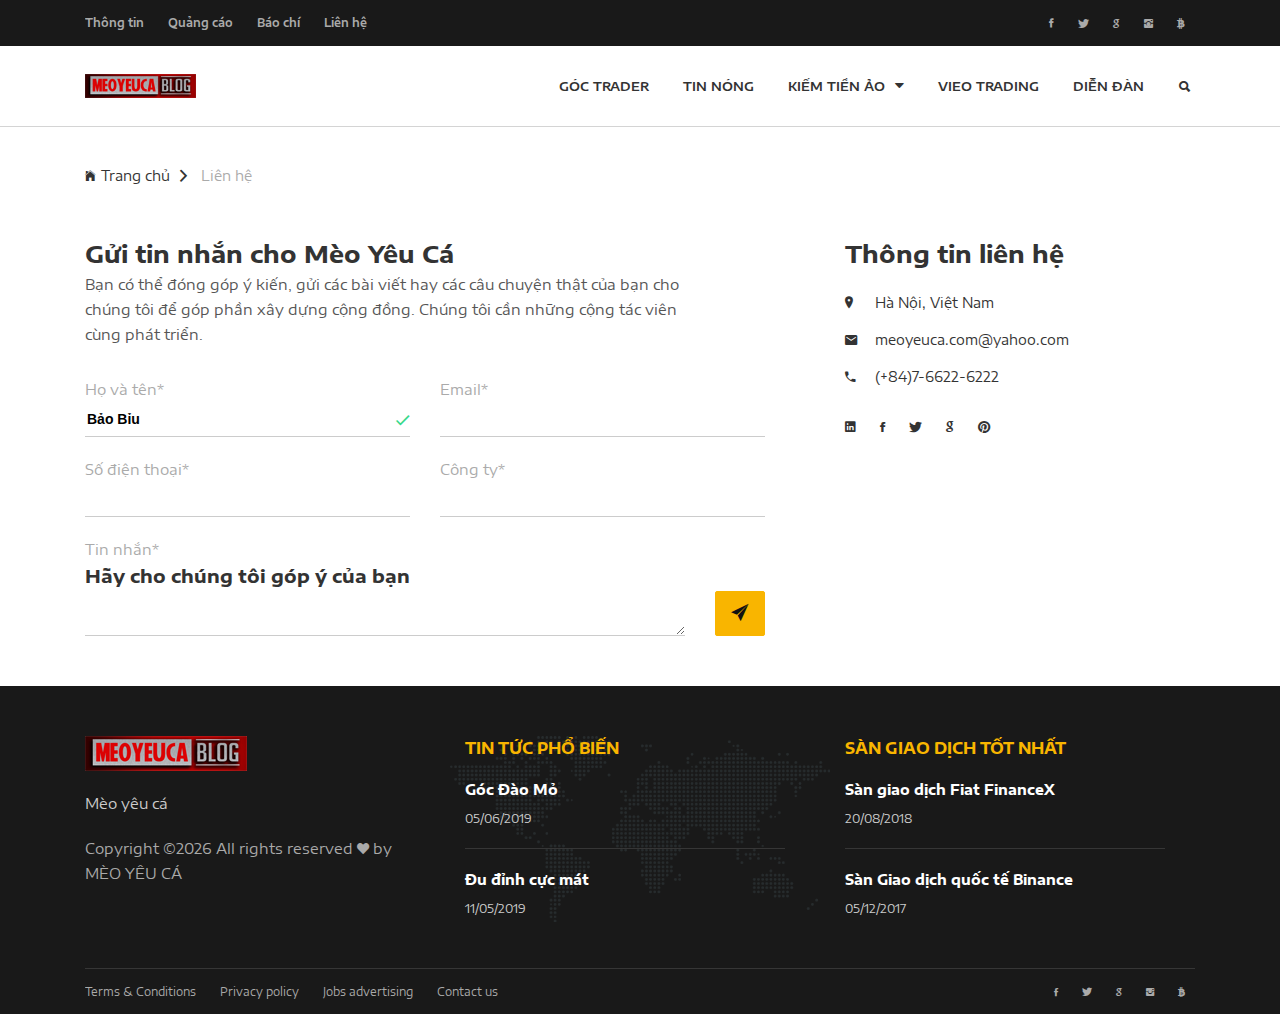
==== commit 9653e5ef: "Update" ====
--- a/contact-us.html
+++ b/contact-us.html
@@ -32,7 +32,7 @@
 						<li><a href="contact-us.html">Liên hệ</a></li>
 					</ul>
 					<ul class="float-right float-sm-none list-a-plr-10 list-a-plr-sm-5 list-a-ptb-15 list-a-ptb-sm-5">
-						<li><a class="pl-0 pl-sm-10" href="#"><i class="ion-social-facebook"></i></a></li>
+						<li><a class="pl-0 pl-sm-10" href="https://www.facebook.com/fanpagemeoyeuca/" target="_blank"><i class="ion-social-facebook"></i></a></li>
 						<li><a href="#"><i class="ion-social-twitter"></i></a></li>
 						<li><a href="#"><i class="ion-social-google"></i></a></li>
 						<li><a href="#"><i class="ion-social-instagram"></i></a></li>
@@ -44,7 +44,7 @@
 		</div><!-- bg-191 -->
 		
 		<div class="container">
-			<a class="logo" href="index.html"><img src="images/logo_page.png" alt="Logo"></a>
+			<a class="logo" href="https://meoyeuca.github.io/"><img src="images/logo_page.png" alt="Logo"></a>
 			
 			<a class="right-area src-btn" href="#" >
 				<i class="active src-icn ion-search"></i>
@@ -141,19 +141,19 @@
 				</div><!-- col-md-6 -->
 				
 				<div class="col-sm-12 col-md-4">
-					<h3 class="mb-20 mt-sm-50"><b>INFORMATION</b></h3>
+					<h3 class="mb-20 mt-sm-50"><b>Thông tin liên hệ</b></h3>
 					
 					<ul class="font-11 list-relative list-li-pl-30 list-block list-li-mb-15">
-						<li><i class="abs-tl ion-ios-location"></i>Hà nội <br/>+84. Việt Nam</li>
+						<li><i class="abs-tl ion-ios-location"></i>Hà Nội, Việt Nam</li>
 						<li><i class="abs-tl ion-android-mail"></i>meoyeuca.com@yahoo.com</li>
 						<li><i class="abs-tl ion-android-call"></i>(+84)7-6622-6222</li>
 					</ul>
 					<ul class="font-11  list-a-plr-10 list-a-plr-sm-5 list-a-ptb-15 list-a-ptb-sm-5">
 						<li><a class="pl-0" href="#"><i class="ion-social-linkedin"></i></a></li>
-						<li><a href="#"><i class="ion-social-facebook"></i></a></li>
-						<li><a href="#"><i class="ion-social-twitter"></i></a></li>
-						<li><a href="#"><i class="ion-social-google"></i></a></li>
-						<li><a href="#"><i class="ion-social-pinterest"></i></a></li>
+						<li><a href="https://www.facebook.com/fanpagemeoyeuca/" target="_blank"><i class="ion-social-facebook"></i></a></li>
+						<li><a href="https://www.facebook.com/fanpagemeoyeuca/"><i class="ion-social-twitter"></i></a></li>
+						<li><a href="https://www.facebook.com/fanpagemeoyeuca/"><i class="ion-social-google"></i></a></li>
+						<li><a href="https://www.facebook.com/fanpagemeoyeuca/"><i class="ion-social-pinterest"></i></a></li>
 					</ul>
 				
 				</div><!-- col-md-6 -->
@@ -227,7 +227,7 @@
 					<li><a href="#">Contact us</a></li>
 				</ul>
 				<ul class="float-right float-sm-none list-a-plr-10 list-a-plr-sm-5 list-a-ptb-15 list-a-ptb-sm-5">
-					<li><a class="pl-0 pl-sm-10" href="#"><i class="ion-social-facebook"></i></a></li>
+					<li><a class="pl-0 pl-sm-10" href="https://www.facebook.com/fanpagemeoyeuca/" target="_blank"><i class="ion-social-facebook"></i></a></li>
 					<li><a href="#"><i class="ion-social-twitter"></i></a></li>
 					<li><a href="#"><i class="ion-social-google"></i></a></li>
 					<li><a href="#"><i class="ion-social-instagram"></i></a></li>
--- a/common/styles.css
+++ b/common/styles.css
@@ -234,7 +234,7 @@
 	header .main-menu li.drop-down > ul.drop-down-menu{ position: static; box-shadow: none; }
 	
 	header .main-menu li.drop-down > ul.drop-down-menu li{ border-top: 1px solid #eee; }
-	header .main-menu li.drop-down > ul.drop-down-inner li:first-child{ border-top: 1px solid #ddd; }
+	header .main-menu li.drop-down > ul.drop-down-inner li:first-child{ border-top: 1px solid #ddd;   z-index: 1100; }
 	
 	/* DROPDOWN HOVER */
 	
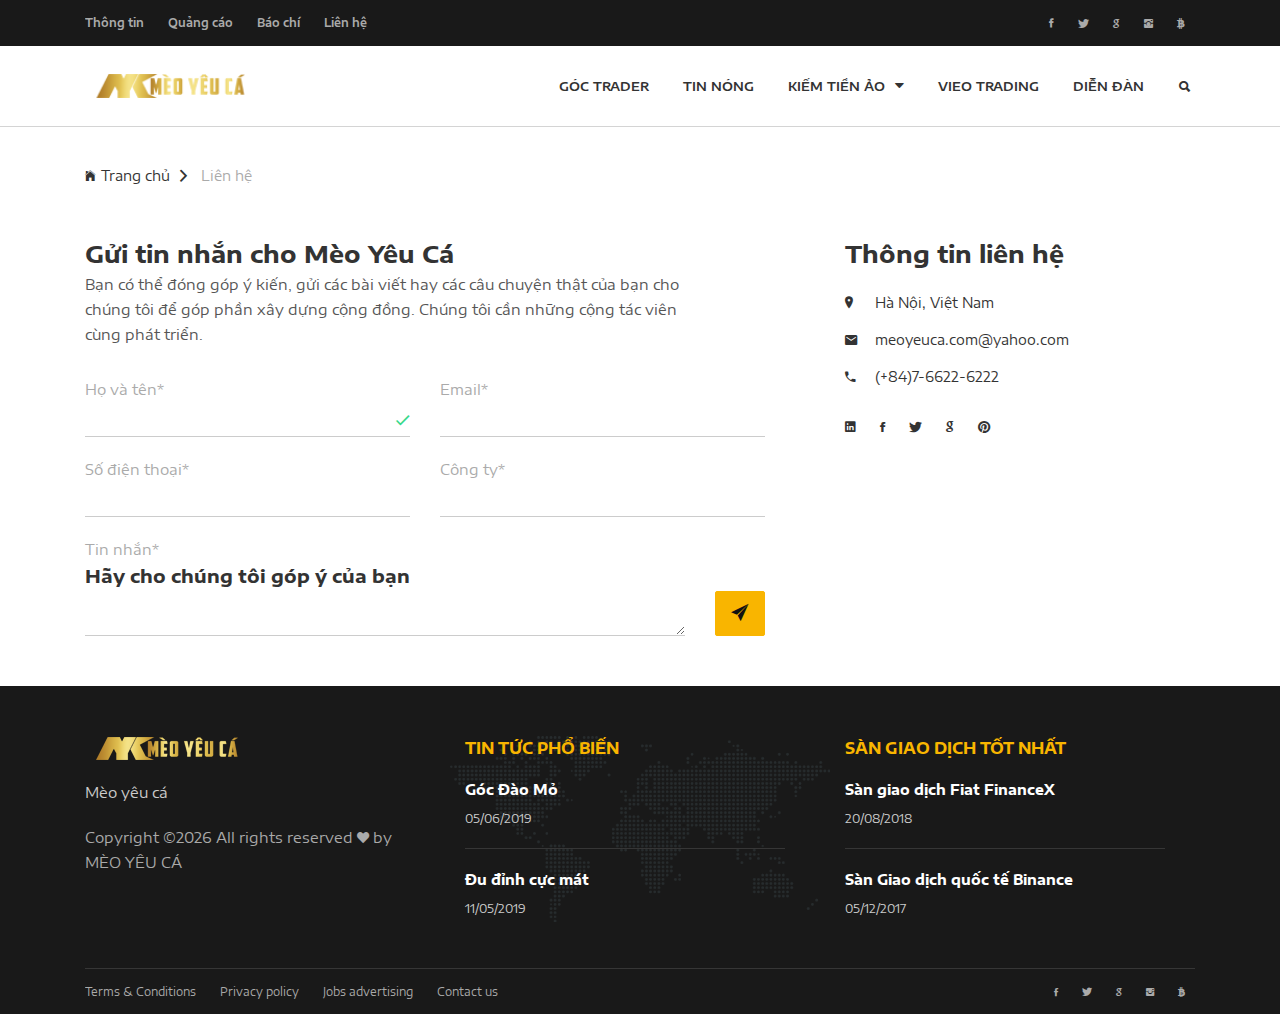
==== commit 5ff0438e: "Update contact-us.html" ====
--- a/contact-us.html
+++ b/contact-us.html
@@ -98,7 +98,7 @@
 							<div class="col-sm-6">
 								<p class="color-ash">Họ và tên*</p>
 								<div class="pos-relative">
-									<input class="pr-20" type="text" value="Bảo Bỉu">
+									<input class="pr-20" type="text">
 									<i class="abs-tbr lh-35 font-13 color-green ion-android-done"></i>
 								</div><!-- pos-relative -->
 							</div><!-- col-sm-6 -->
--- a/common/styles.css
+++ b/common/styles.css
@@ -30,7 +30,7 @@
 1. PRIMARY STYLES
 --------------------------------- */
 
-html{ font-size: 100%; overflow-x: hidden; width: 100%; margin: 0px;  padding: 0px; touch-action: manipulation; }
+html{ font-size: 100%; overflow-x: hidden; width: 100%; margin: 0px;  padding: 0px; touch-action: manipulation; background:#252525;}
 
 
 body{ font-size: 14px; font-family: 'Encode Sans Expanded', sans-serif; width: 100%; height: 100%; margin: 0; font-weight: 400;
@@ -151,6 +151,8 @@
 header .src-form input:focus{ background: #f1f2f1; }
 
 header .src-form button{ position: absolute; top: 0; bottom: 0; left: 0; width: 60px; background: #eee; }
+#watch{ color: #F0B90B; }
+.pading-10{padding-left: 10%; }
 
 
 
@@ -311,7 +313,6 @@
 .float-right{ float: right!important; }
 
 .text-center{ text-align: center; }
-
 /* LINE HEIGHT */
 
 .lh-30{ line-height: 30px; }
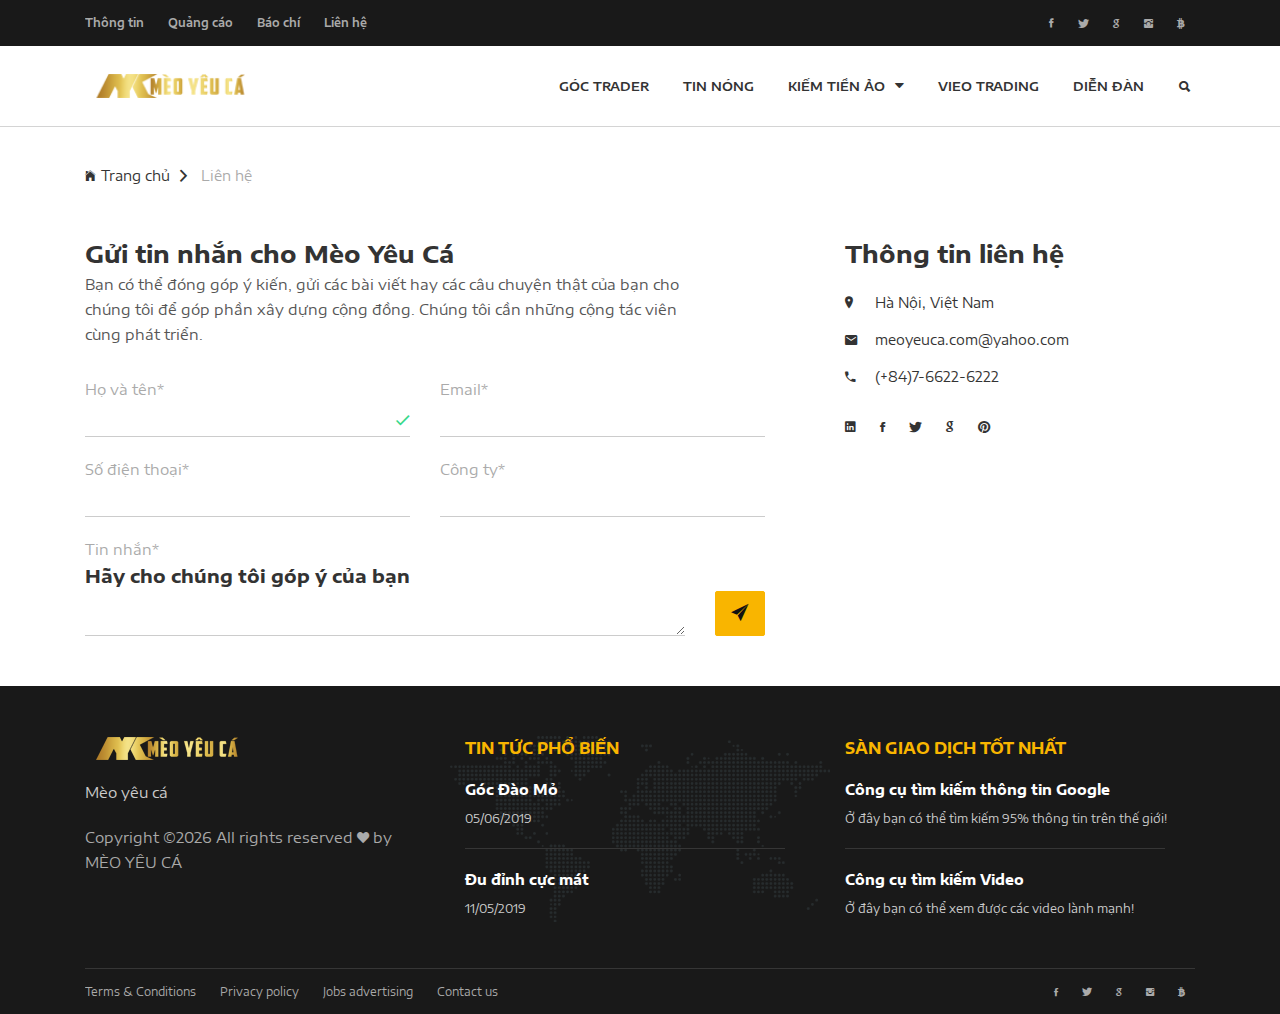
==== commit 2fb83aa1: "Update contact-us.html" ====
--- a/contact-us.html
+++ b/contact-us.html
@@ -202,13 +202,13 @@
 						<div class="mb-30">
 							<h5 class="color-primary mb-20"><b>SÀN GIAO DỊCH TỐT NHẤT</b></h5>
 							<div class="mb-20">
-								<a class="color-white" href="https://financex.io/"><b>Sàn giao dịch Fiat FinanceX</b></a>
-								<h6 class="mt-10">20/08/2018</h6>
+								<a class="color-white" href="https://www.google.com/"><b>Công cụ tìm kiếm thông tin Google</b></a>
+								<h6 class="mt-10">Ở đây bạn có thể tìm kiếm 95% thông tin trên thế giới!</h6>
 							</div>
 							<div class="brdr-ash-1 opacty-2 mr-30"></div>
 							<div class="mt-20">
-								<a class="color-white" href="https://www.binance.com/"><b>Sàn Giao dịch quốc tế Binance</b></a>
-								<h6 class="mt-10">05/12/2017</h6>
+								<a class="color-white" href="https://www.youtube.com/"><b> Công cụ tìm kiếm Video</b></a>
+								<h6 class="mt-10">Ở đây bạn có thể xem được các video lành mạnh!</h6>
 							</div>
 						</div><!-- mb-30 -->
 					</div><!-- col-md-4 -->
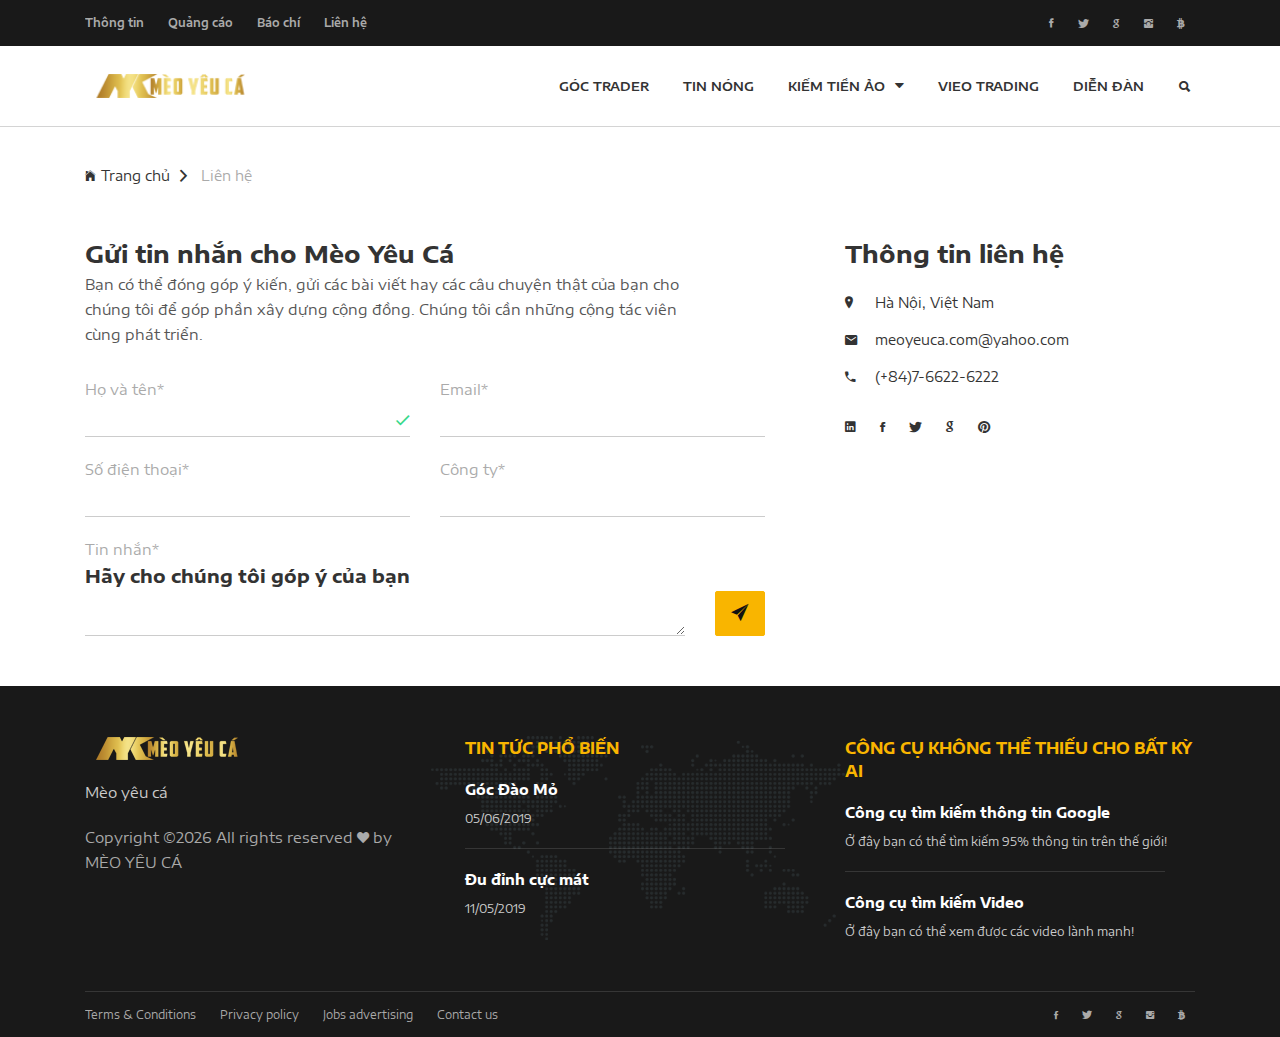
==== commit f06bf5c0: "Update contact-us.html" ====
--- a/contact-us.html
+++ b/contact-us.html
@@ -200,7 +200,7 @@
 					
 					<div class="col-sm-4">
 						<div class="mb-30">
-							<h5 class="color-primary mb-20"><b>SÀN GIAO DỊCH TỐT NHẤT</b></h5>
+							<h5 class="color-primary mb-20"><b>CÔNG CỤ KHÔNG THỂ THIẾU CHO BẤT KỲ AI</b></h5>
 							<div class="mb-20">
 								<a class="color-white" href="https://www.google.com/"><b>Công cụ tìm kiếm thông tin Google</b></a>
 								<h6 class="mt-10">Ở đây bạn có thể tìm kiếm 95% thông tin trên thế giới!</h6>
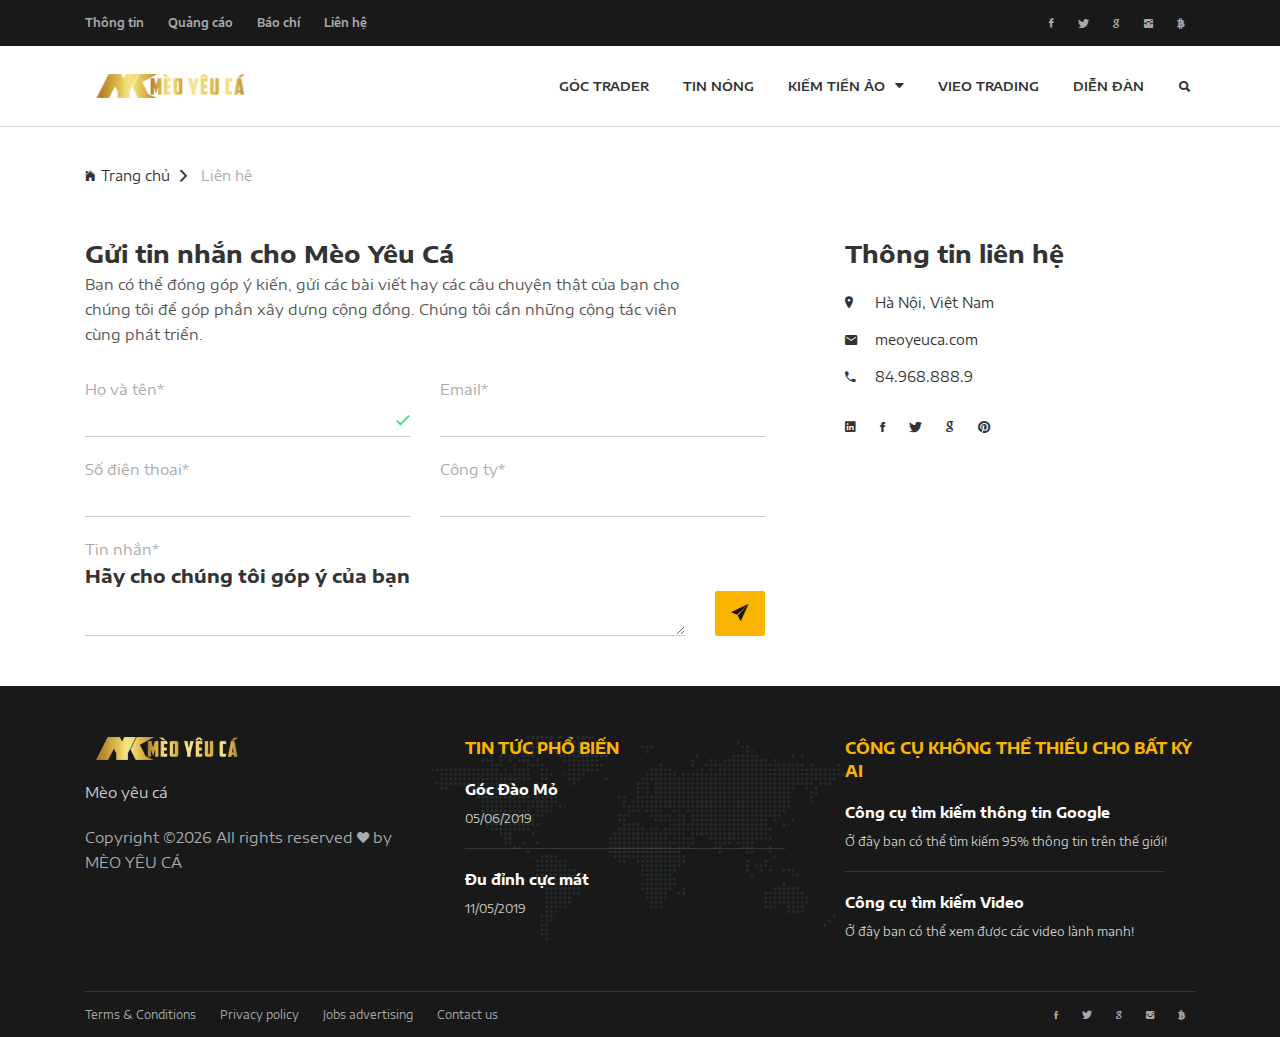
==== commit a22c625a: "Update contact-us.html" ====
--- a/contact-us.html
+++ b/contact-us.html
@@ -145,15 +145,15 @@
 					
 					<ul class="font-11 list-relative list-li-pl-30 list-block list-li-mb-15">
 						<li><i class="abs-tl ion-ios-location"></i>Hà Nội, Việt Nam</li>
-						<li><i class="abs-tl ion-android-mail"></i>meoyeuca.com@yahoo.com</li>
-						<li><i class="abs-tl ion-android-call"></i>(+84)7-6622-6222</li>
+						<li><i class="abs-tl ion-android-mail"></i>meoyeuca.com</li>
+						<li><i class="abs-tl ion-android-call"></i>84.968.888.9</li>
 					</ul>
 					<ul class="font-11  list-a-plr-10 list-a-plr-sm-5 list-a-ptb-15 list-a-ptb-sm-5">
 						<li><a class="pl-0" href="#"><i class="ion-social-linkedin"></i></a></li>
-						<li><a href="https://www.facebook.com/fanpagemeoyeuca/" target="_blank"><i class="ion-social-facebook"></i></a></li>
-						<li><a href="https://www.facebook.com/fanpagemeoyeuca/"><i class="ion-social-twitter"></i></a></li>
-						<li><a href="https://www.facebook.com/fanpagemeoyeuca/"><i class="ion-social-google"></i></a></li>
-						<li><a href="https://www.facebook.com/fanpagemeoyeuca/"><i class="ion-social-pinterest"></i></a></li>
+						<li><a href="https://www.facebook.com/" target="_blank"><i class="ion-social-facebook"></i></a></li>
+						<li><a href="https://www.facebook.com/"><i class="ion-social-twitter"></i></a></li>
+						<li><a href="https://www.facebook.com/"><i class="ion-social-google"></i></a></li>
+						<li><a href="https://www.facebook.com/"><i class="ion-social-pinterest"></i></a></li>
 					</ul>
 				
 				</div><!-- col-md-6 -->
@@ -249,4 +249,4 @@
 	<script src="common/scripts.js"></script>
 	
 </body>
-</html>+</html>
